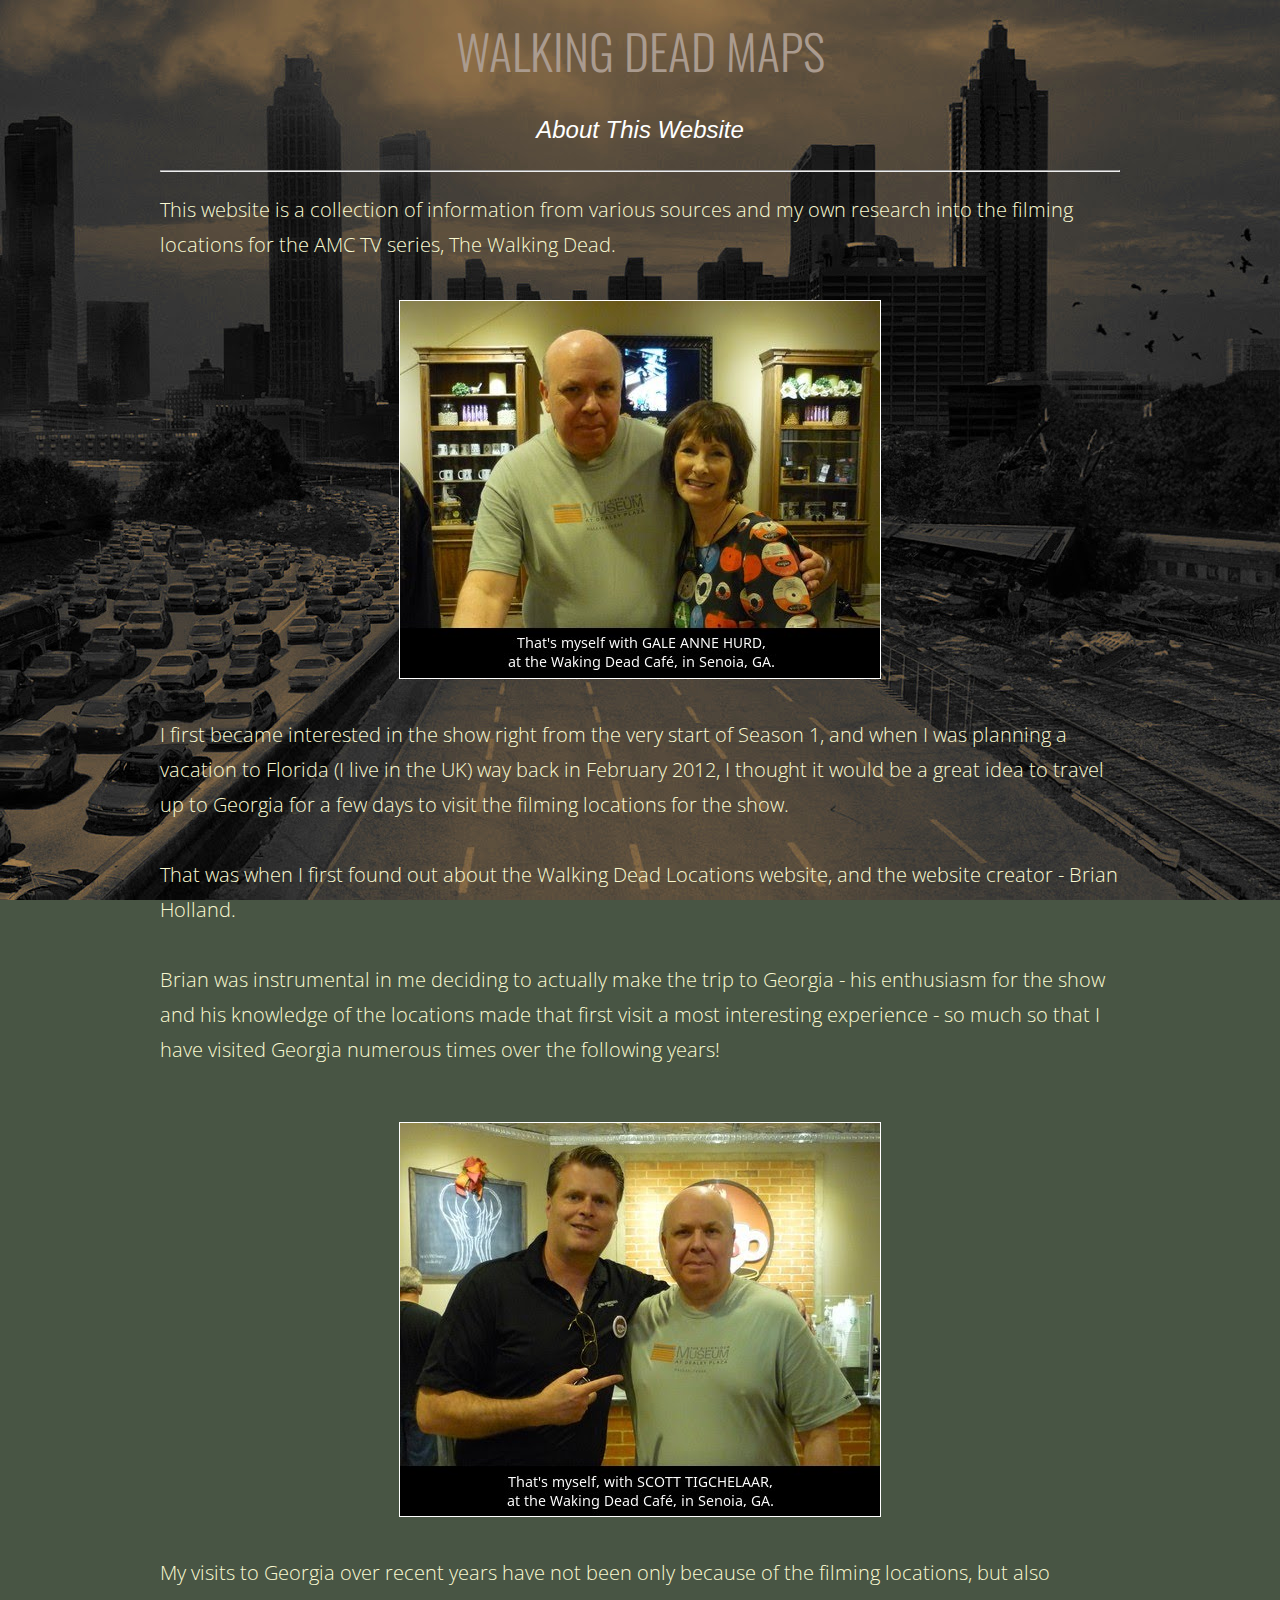
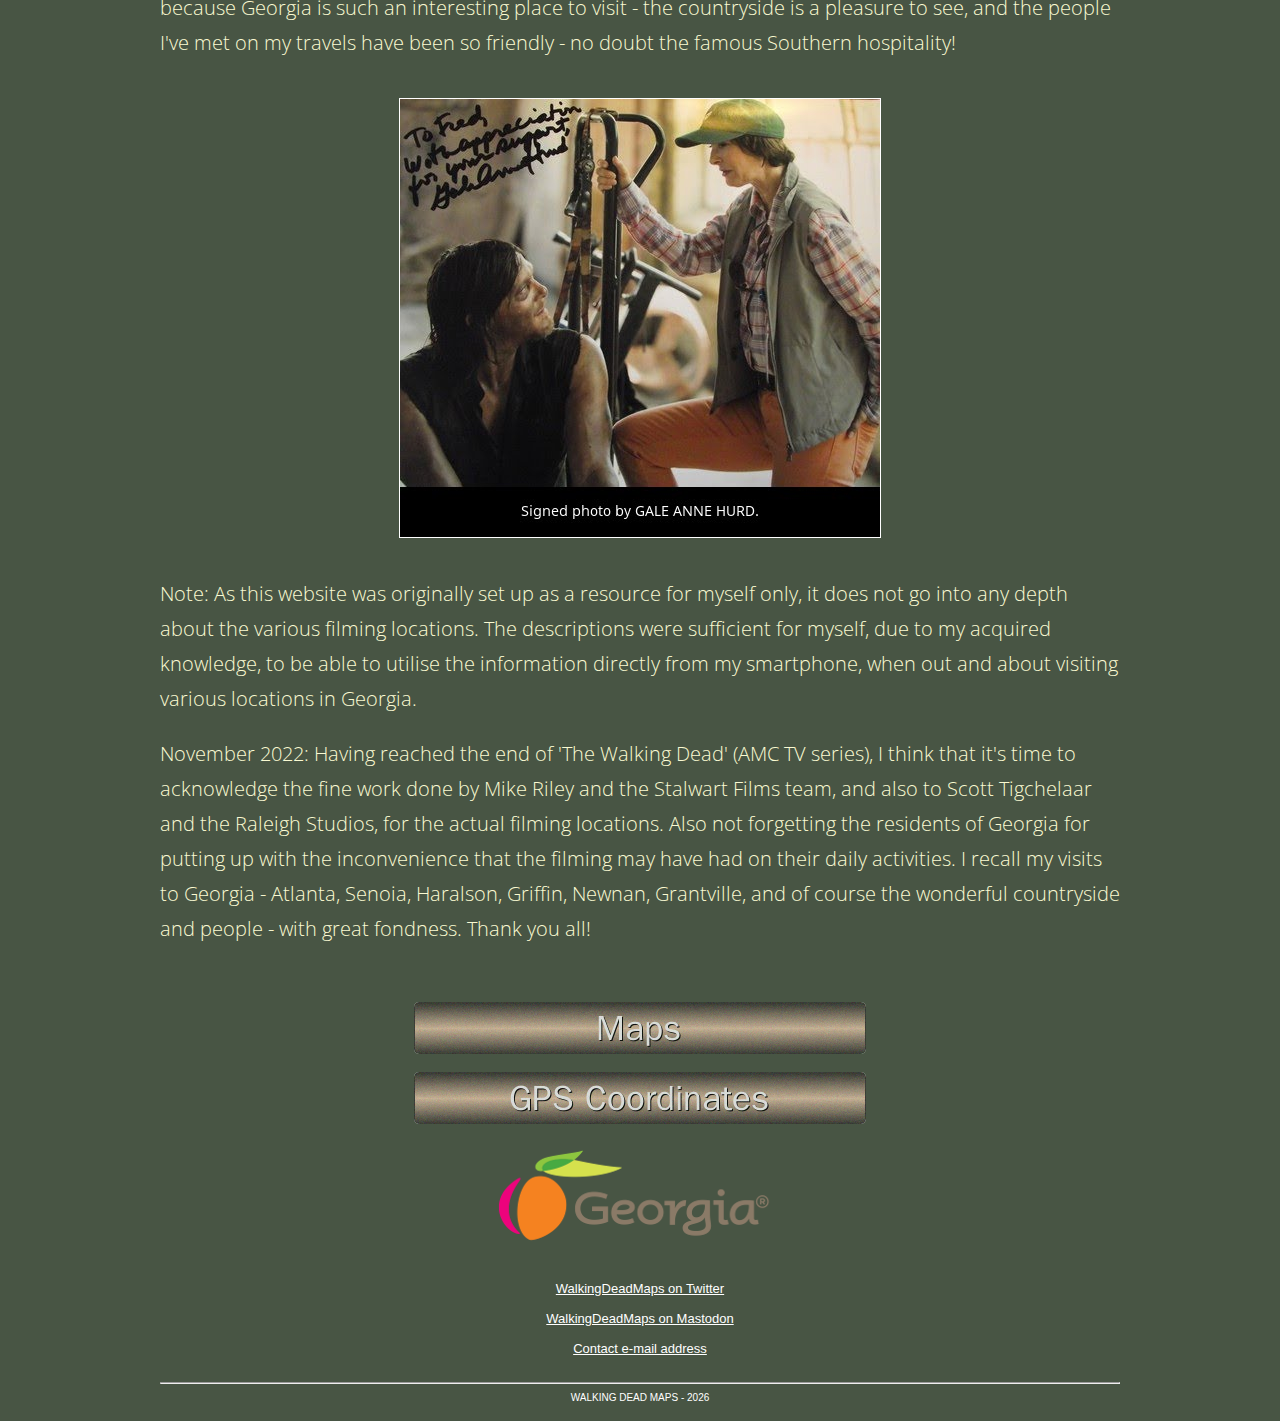
==== index.html @ 7888c1a5 "Add files via upload" ====
<html>
<head>
<link rel="preconnect" href="https://fonts.googleapis.com">
<link rel="preconnect" href="https://fonts.gstatic.com" crossorigin>
<link href="https://fonts.googleapis.com/css2?family=Open+Sans&family=Oswald&display=swap" rel="stylesheet">
<meta http-equiv="Content-Type" content="text/html; charset=iso-8859-1">
<title>Walking Dead Maps - About This Website</title>
<meta name="TITLE" content="Walking Dead Maps - About This Website">
<meta name="DESCRIPTION" content="This website is a collection of information from various sources and my own research into the filming locations for the AMC TV series, The Walking Dead.">
<meta name="KEYWORDS" content="WALKING, DEAD, LOCATIONS, PHOTOS, MAPS, ALEXANDRIA, HILLTOP, KINGDOM, OCEANSIDE, PRISON, GEORGIA, SENOIA, ATLANTA, HARALSON, NEWNAN, GRIFFIN, HAMPTON, WOODBURY">
<meta name="viewport" content="width=device-width, initial-scale=1">
<meta name="OWNER" content="WalkingDeadMaps">
<link rel="stylesheet" type="text/css" media="screen" href="walkingdeadmaps.css" />
<link rel="shortcut icon" href="favicon.ico">
<link href="https://mastodon.social/@fredonline" rel="me">
</head>
<CENTER>
<BR><BR>
<table cellpadding="0" cellspacing="0" width="75%" border="0">
<tr>
<td>
	  <div align="center"><H2>WALKING DEAD MAPS</H2>
	  <font color="#FFFFFF"><I><font size="+2">About This Website</I></font></div>
	 <BR><HR>
	 <H3>This website is a collection of information from various sources and my own research into the filming locations for the AMC TV series, The Walking Dead.</H3>
	 <BR>
	  <div align="center"><img src="gailnme2.jpg" border="1" color="#C0C0C0" title="That's myself with GALE ANNE HURD, at the Waking Dead Caf�, in Senoia, GA."></div>
	  <BR>
	  <H3>I first became interested in the show right from the very start of Season 1, and 
	  when I was planning a vacation to Florida (I live in the UK) way back in 
	  February 2012, I thought it would be a great idea to travel up to Georgia for a 
	  few days to visit the filming locations for the show.<BR><BR>
That was when I first found out about the Walking Dead Locations website, and the website creator - Brian Holland.<BR><BR>
Brian was instrumental in me deciding to actually make the trip to Georgia - his 
enthusiasm for the show and his knowledge of the locations made that first 
visit a most interesting experience - so much so that I have visited Georgia numerous times over the following years!<BR><BR></H3>
<div align="center"><img src="scottnme2.jpg" border="1" color="#C0C0C0" title="That's myself with SCOTT TIGCHELAAR, at the Waking Dead Caf�, in Senoia, GA."></div>
	  <BR>
	  <H3>My visits to Georgia over recent years have not been only because of the 
	  filming locations, but also because Georgia is such an interesting place to visit - 
	  the countryside is a pleasure to see, and the people I've met on my travels have been so friendly - no doubt the famous Southern hospitality!</H3>
	  <BR>
	  <div align="center"><img src="signedgail2.jpg" border="1" color="#C0C0C0" title="Signed photo by GALE ANNE HURD."></div>
	  <BR>
	  <H3>Note: As this website was originally set up as a resource for myself only, it does 
	  not go into any depth about the various filming locations. The descriptions 
	  were sufficient for myself, due to my acquired knowledge, to be able to utilise 
	  the information directly from my smartphone, when out and about visiting 
	  various locations in Georgia.</H3>
	  <H3>November 2022: Having reached the end of 'The Walking Dead' (AMC TV series), I think that it's time to acknowledge the fine work done by Mike Riley and the Stalwart Films team, and also to Scott Tigchelaar and the Raleigh Studios, for the actual filming locations. Also not forgetting the residents of Georgia for putting up with the inconvenience that the filming may have had on their daily activities. I recall my visits to Georgia - Atlanta, Senoia, Haralson, Griffin, Newnan, Grantville, and of course the wonderful countryside and people - with great fondness. Thank you all!</H3><BR><BR>
	  <div align="center"><a href="maps.html"><img src="maps80.png" title="Maps" /></a>
	  <BR><BR>
	  <a href="gps.html"><img src="gps80.png" title="GPS Coordinates"></a>
<BR><BR>
	  <a href="http://www.exploregeorgia.org/"><img src="georgiaonmymind.png" title="Official Georgia Tourism & Travel Site"></a>	  
	  <BR></div>
	  </TD>
</TR>
</TABLE>
<!-- tables are friendlier! end -->
<table cellpadding="0" cellspacing="0" width="75%" border="0">
<tr>
<td>
<BR>
<font color="#828282" face="verdana,arial" size="2">
<div align="center"><a href="https://twitter.com/WalkingDeadMaps/" target="_blank">WalkingDeadMaps on Twitter</a></div>
<BR>
<div align="center"><a rel="me" href="https://mastodon.social/@walkingdeadmaps/" target="_blank">WalkingDeadMaps on Mastodon</a></div>
<BR>
<div align="center"><a href="&#109;&#97;&#105;&#108;&#116;&#111;&#58;&#98;&#105;&#54;&#54;&#98;&#122;&#108;&#97;&#112;&#64;&#109;&#111;&#122;&#109;&#97;&#105;&#108;&#46;&#99;&#111;&#109;">&#67;&#111;&#110;&#116;&#97;&#99;&#116;&#32;&#101;&#45;&#109;&#97;&#105;&#108;&#32;&#97;&#100;&#100;&#114;&#101;&#115;&#115;</a></div>
</font>
<BR><HR>
<center><font color="#FFFFFF" face="verdana,arial" size=
"1">
WALKING DEAD MAPS - 

            <script language="JavaScript" type="text/javascript">

<!--

var today = new Date();

function takeYear(theDate)

{

x = theDate.getYear();

var y = x % 100;

y += (y < 38) ? 2000 : 1900;

return y;

}

document.write('' + takeYear(today) + '');

// -->

            </script>
			</font></center>
<BR>
</td>
</tr>
</table>
</DIV>
 </TD>
</TR>
</TABLE></CENTER>
</body>
</html>
---- walkingdeadmaps.css ----
@charset "iso-8859-1";
/* 
walkingdeadmaps Style Sheet 
*/

body			
			{
			background-color: #485544;
			background-image: url("wdmbg.jpg");
			background-size: cover;
			background-repeat: no-repeat;
    		background-position: right top;
   		background-attachment: fixed;
			margin: 0px;
			padding: 0px; 
			font-family: Verdana, Arial, sans-serif;
			font-size: 10px;
			text-align: center;
			}
img
			{
    			max-width: 100%;
			}

#a1		
			{
			background-color: #000000;
			border-width: 0px 0px;
			border-style: solid;
			border-color: #000; 
			margin: 0px auto; padding: 4px;
			width: 560px;
			text-align: justify;
			}

#b2	
			{
			background-color: #FFFFEF;
			border-width: 1px 1px;
			border-style: solid;
			border-color: #C0C0C0; 
			margin: 0px auto; padding: 4px;
			width: 560px;
			text-align: justify;
			}


#c3		
			{
			background-color: #F7F3F7;
			border-width: 1px 1px;
			border-style: solid;
			border-color: #C0C0C0; 
			margin: 0px auto; padding: 4px;
			width: 560px;
			text-align: justify;
			}

/* Headings definition */

h1			
			{
  font-family: 'Oswald', sans-serif;
  font-size:250%;
  font-style: normal;
  font-weight: 300;
  color: #AA9B8F;
  margin-bottom: 0.75em;
  line-height: 120%;
  text-shadow: 2px 2px 2px #c0c0c0;
			}
h2			
			{
  font-family: 'Oswald', sans-serif;
  font-size:300%;
  font-style: normal;
  font-weight: 300;
  color: #AA9B8F;
  margin-bottom: 0.75em;
  line-height: 120%;
			}
h3			
			{
  font-family: 'Open Sans', sans-serif;
  font-size:125%;
  font-style: normal;
  font-weight: 300;
  line-height: 1.75em;
  color: #FAFAD2;
			}



/* Paragraph definition */

p, li		
			{
  font-family: 'Open Sans', sans-serif;
  font-style: normal;
  font-weight: 300;
  line-height: 1.50em;
  color: #FAFAD2;
			}
p			{
			padding-left: 10px;
			padding-right: 10px;
			text-align: justify;
			}
			
/* Link definition */

a:link		
			{
			color: #FFFFFF; font-weight: none;
			text-decoration: underline;
			}

a:visited	
			{
			color: #FFFFFF; font-weight: none;
			text-decoration: underline;
			}

a:active	
			{
			color: #0000FF; font-weight: none;
			}

a:hover		
			{
			color: #FFFFFF; font-weight: none;
			}
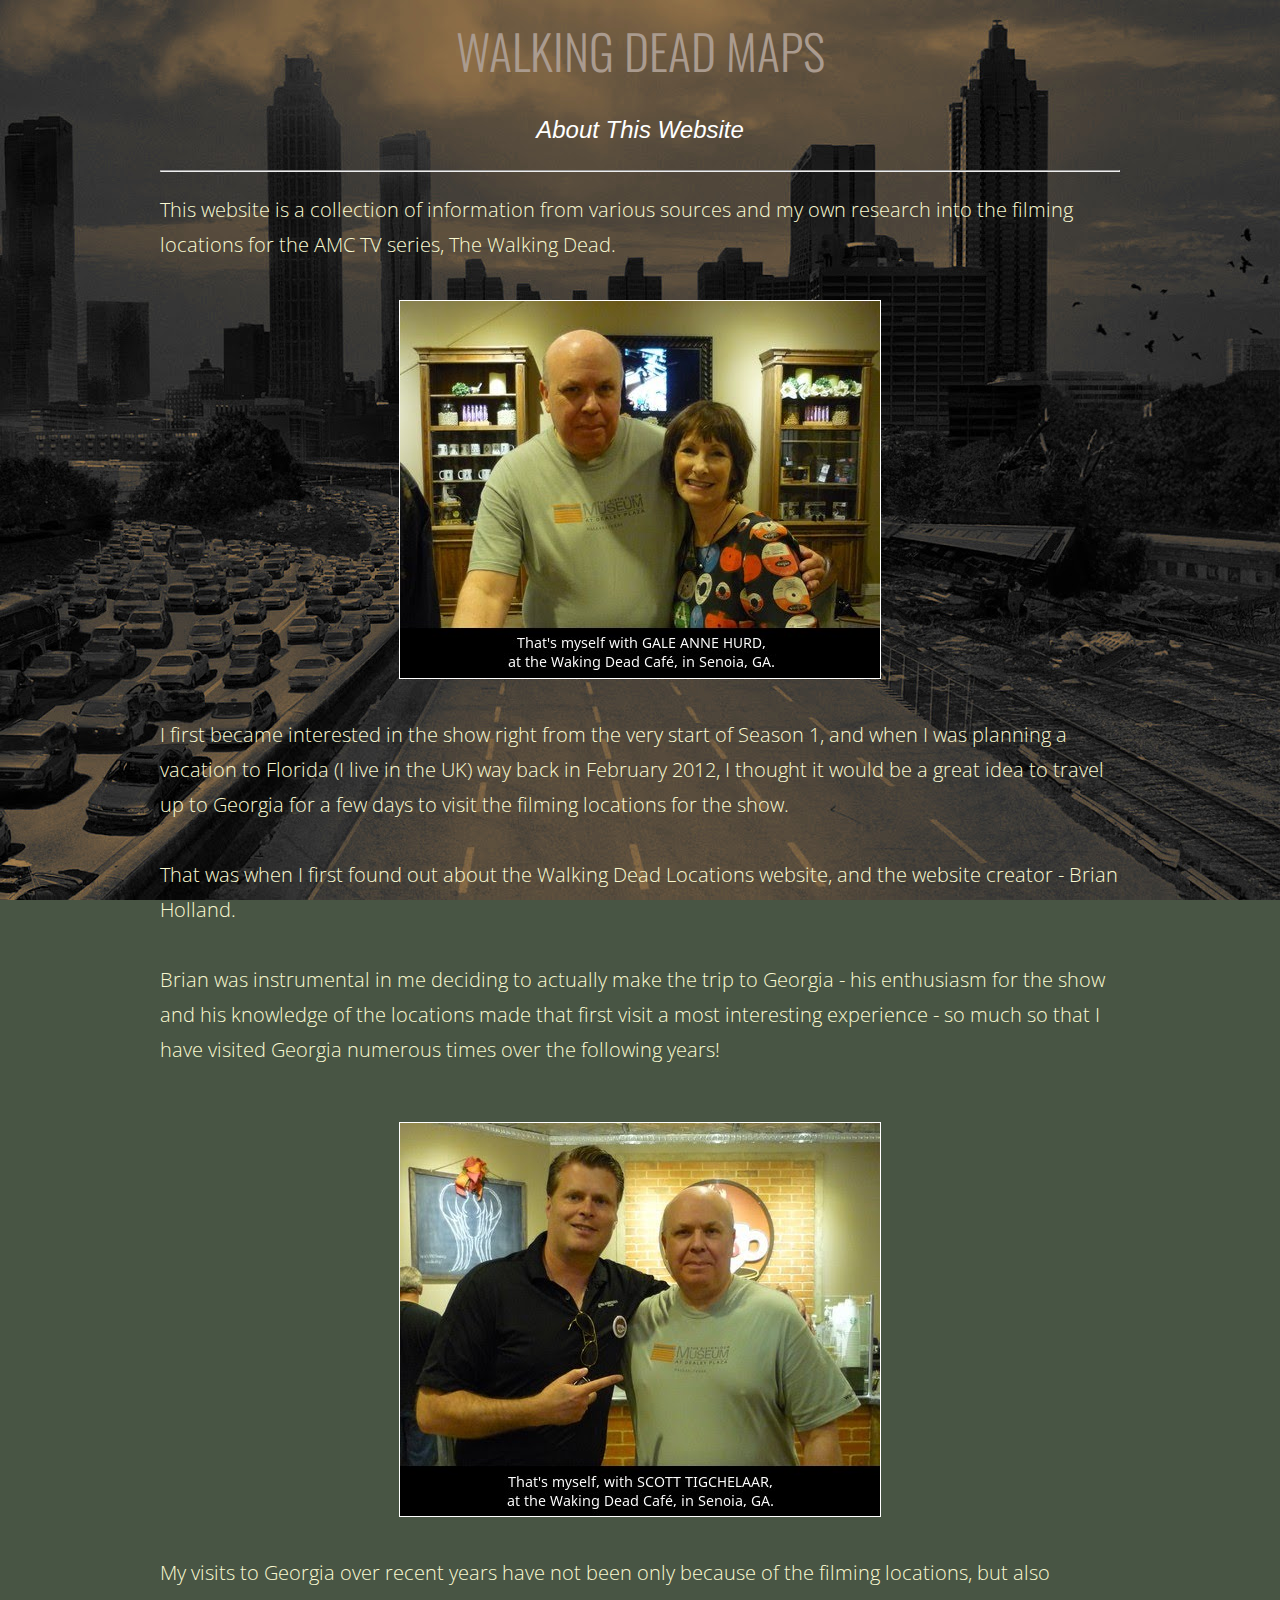
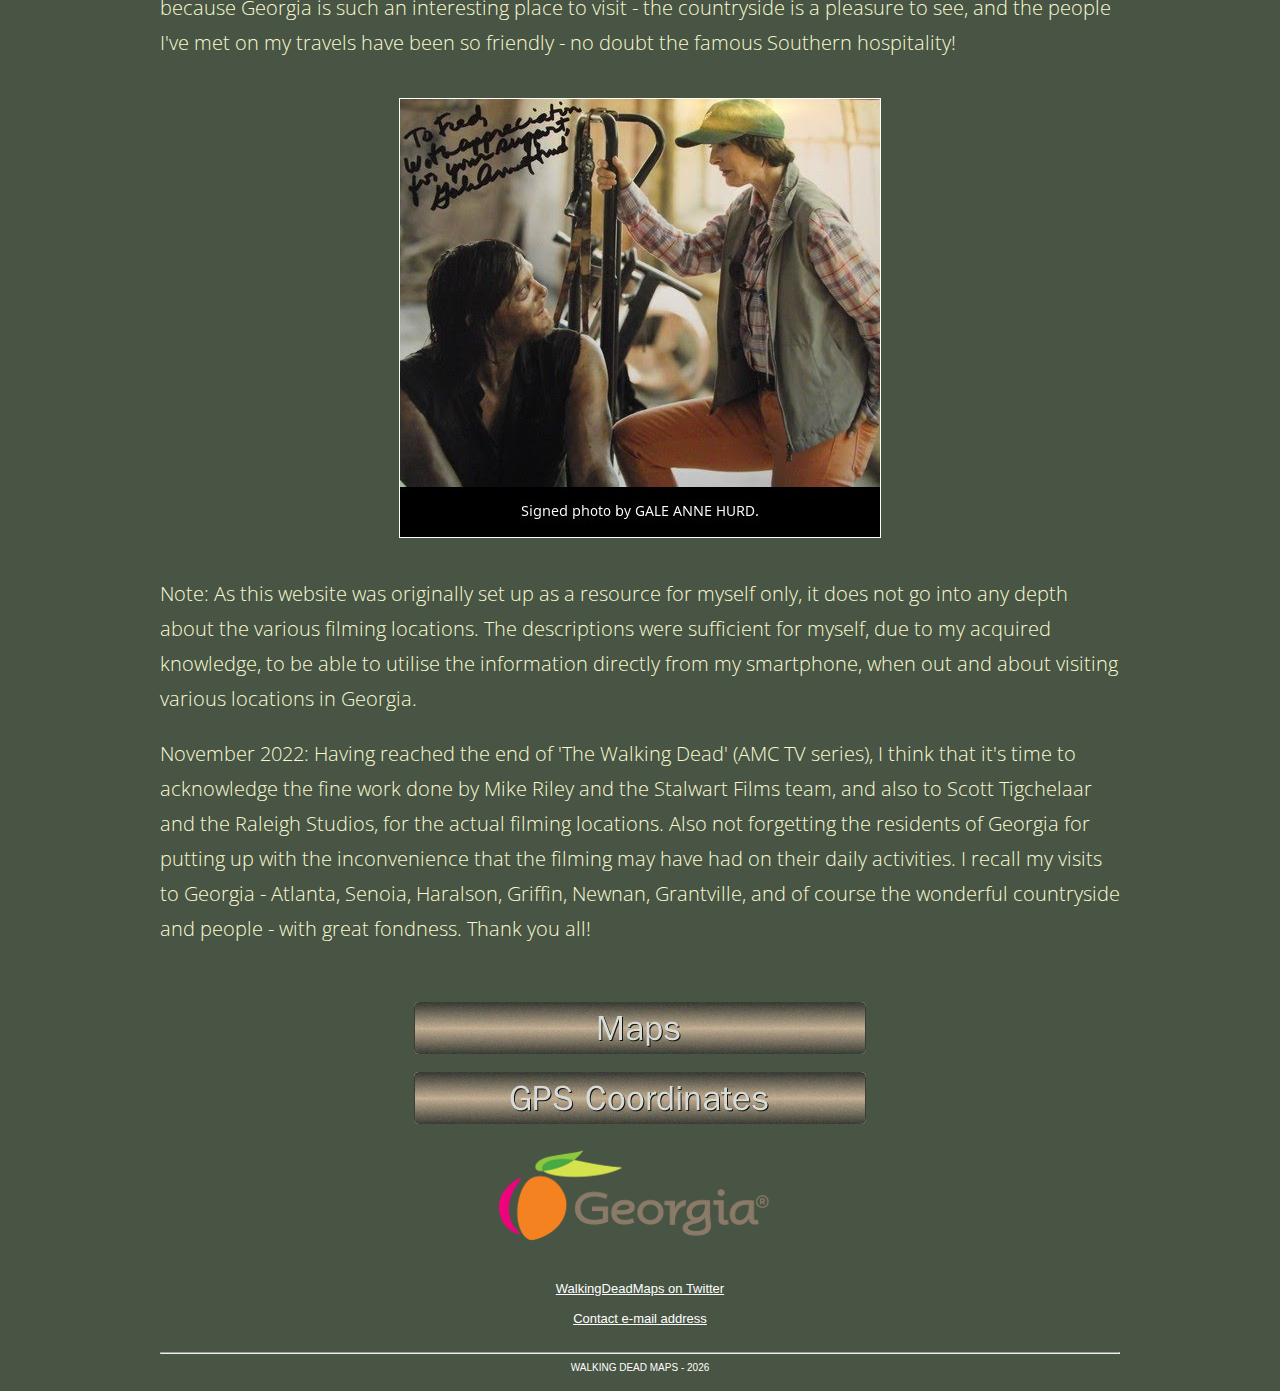
==== commit a291dfce: "Add files via upload" ====
--- a/index.html
+++ b/index.html
@@ -65,8 +65,6 @@
 <font color="#828282" face="verdana,arial" size="2">
 <div align="center"><a href="https://twitter.com/WalkingDeadMaps/" target="_blank">WalkingDeadMaps on Twitter</a></div>
 <BR>
-<div align="center"><a rel="me" href="https://mastodon.social/@walkingdeadmaps/" target="_blank">WalkingDeadMaps on Mastodon</a></div>
-<BR>
 <div align="center"><a href="&#109;&#97;&#105;&#108;&#116;&#111;&#58;&#98;&#105;&#54;&#54;&#98;&#122;&#108;&#97;&#112;&#64;&#109;&#111;&#122;&#109;&#97;&#105;&#108;&#46;&#99;&#111;&#109;">&#67;&#111;&#110;&#116;&#97;&#99;&#116;&#32;&#101;&#45;&#109;&#97;&#105;&#108;&#32;&#97;&#100;&#100;&#114;&#101;&#115;&#115;</a></div>
 </font>
 <BR><HR>
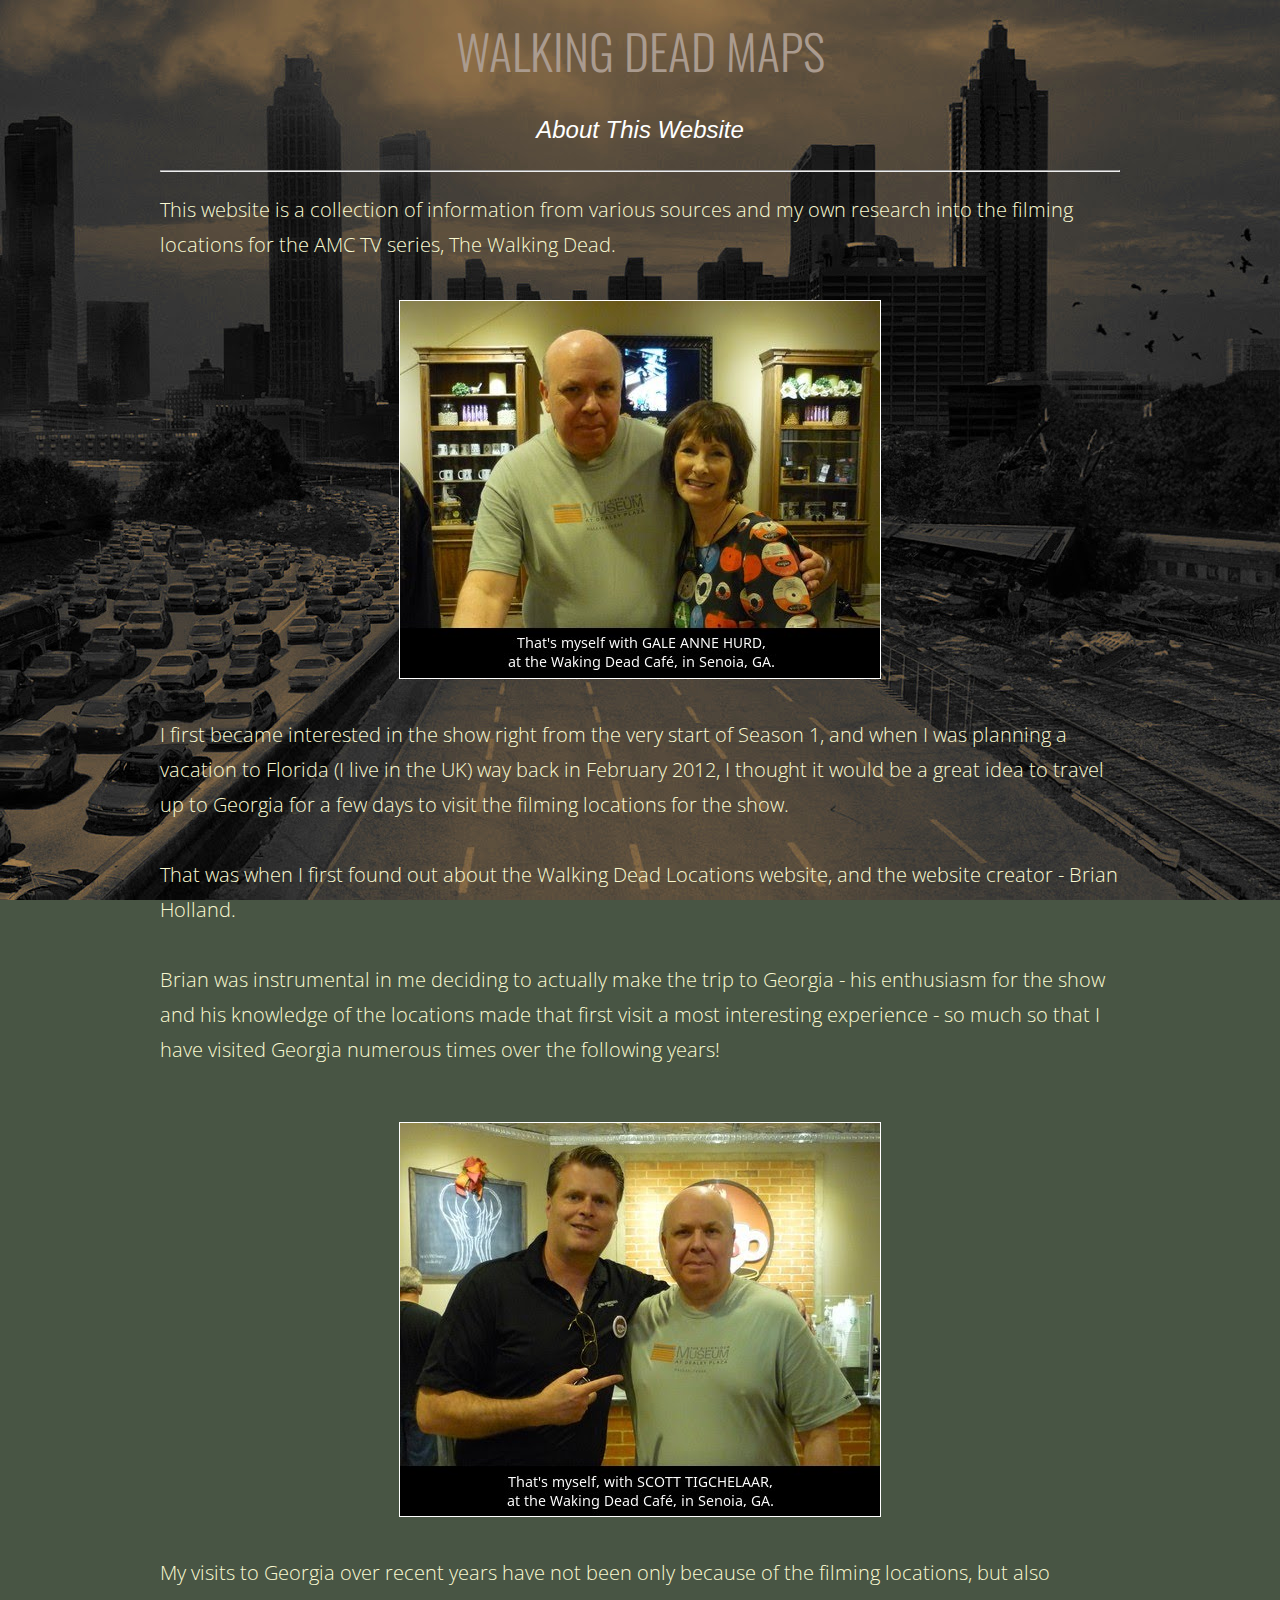
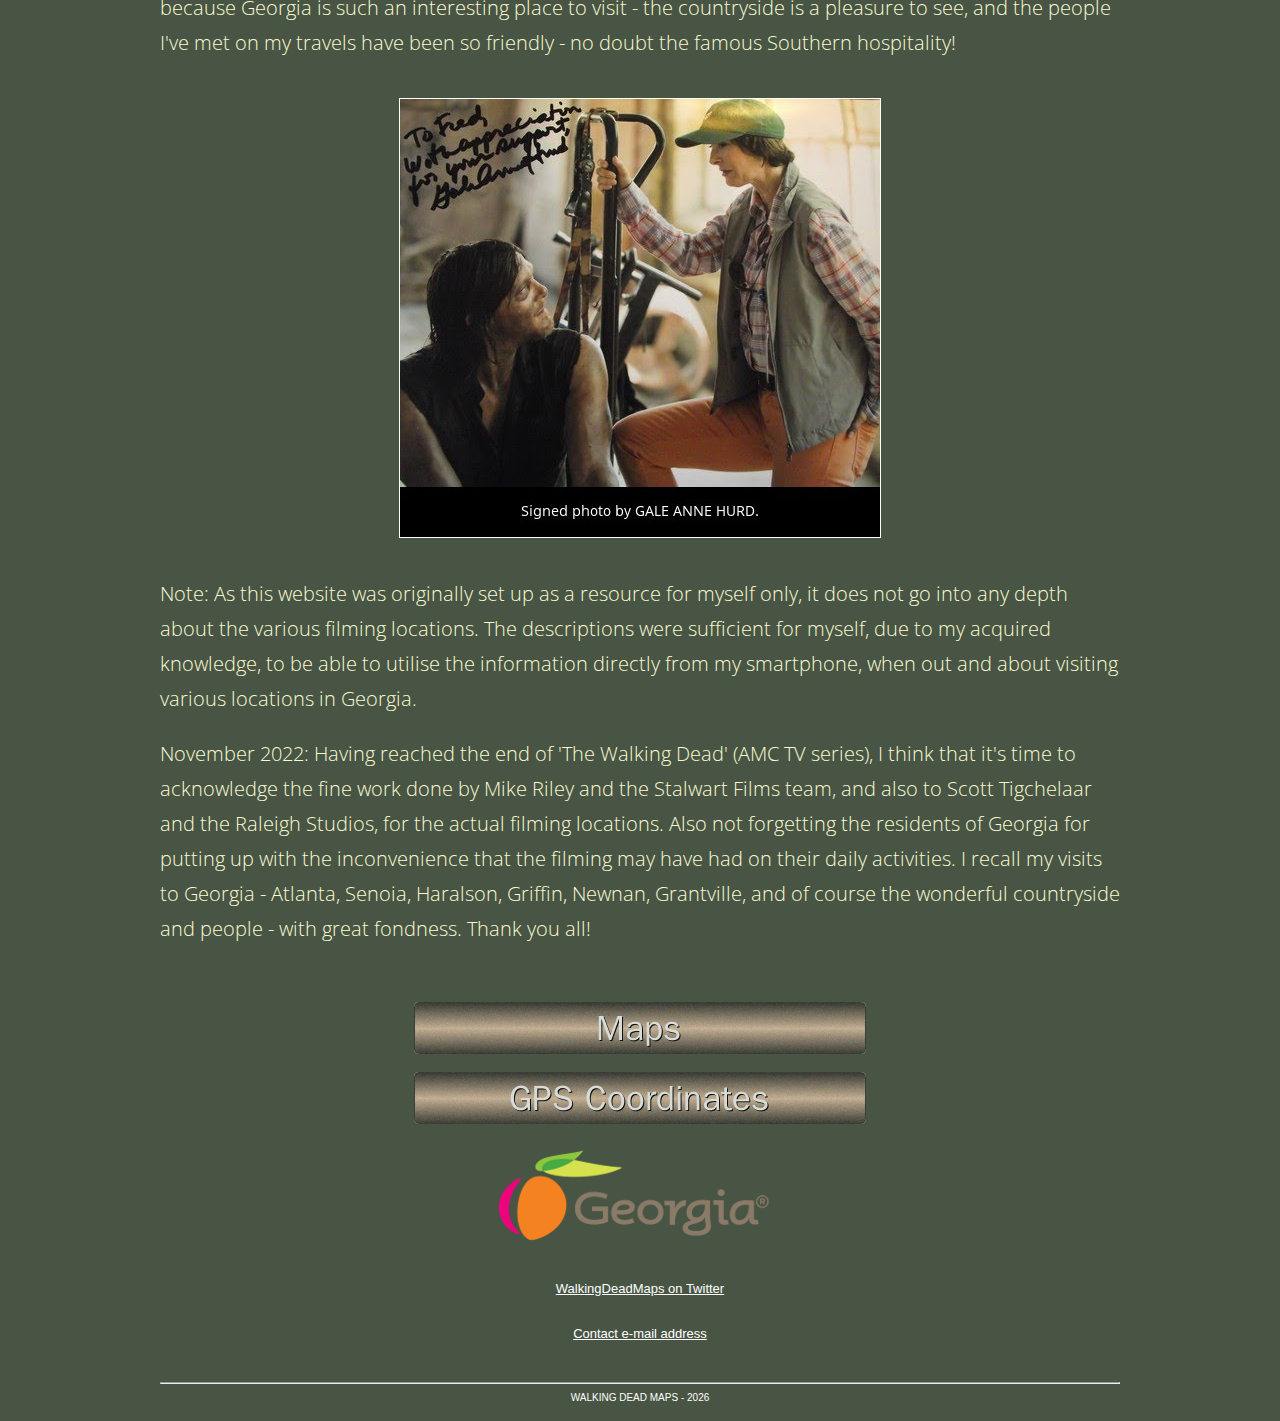
==== commit 201e98ba: "Add files via upload" ====
--- a/index.html
+++ b/index.html
@@ -1,111 +1,111 @@
-<html>
-<head>
-<link rel="preconnect" href="https://fonts.googleapis.com">
-<link rel="preconnect" href="https://fonts.gstatic.com" crossorigin>
-<link href="https://fonts.googleapis.com/css2?family=Open+Sans&family=Oswald&display=swap" rel="stylesheet">
-<meta http-equiv="Content-Type" content="text/html; charset=iso-8859-1">
-<title>Walking Dead Maps - About This Website</title>
-<meta name="TITLE" content="Walking Dead Maps - About This Website">
-<meta name="DESCRIPTION" content="This website is a collection of information from various sources and my own research into the filming locations for the AMC TV series, The Walking Dead.">
-<meta name="KEYWORDS" content="WALKING, DEAD, LOCATIONS, PHOTOS, MAPS, ALEXANDRIA, HILLTOP, KINGDOM, OCEANSIDE, PRISON, GEORGIA, SENOIA, ATLANTA, HARALSON, NEWNAN, GRIFFIN, HAMPTON, WOODBURY">
-<meta name="viewport" content="width=device-width, initial-scale=1">
-<meta name="OWNER" content="WalkingDeadMaps">
-<link rel="stylesheet" type="text/css" media="screen" href="walkingdeadmaps.css" />
-<link rel="shortcut icon" href="favicon.ico">
-<link href="https://mastodon.social/@fredonline" rel="me">
-</head>
-<CENTER>
-<BR><BR>
-<table cellpadding="0" cellspacing="0" width="75%" border="0">
-<tr>
-<td>
-	  <div align="center"><H2>WALKING DEAD MAPS</H2>
-	  <font color="#FFFFFF"><I><font size="+2">About This Website</I></font></div>
-	 <BR><HR>
-	 <H3>This website is a collection of information from various sources and my own research into the filming locations for the AMC TV series, The Walking Dead.</H3>
-	 <BR>
-	  <div align="center"><img src="gailnme2.jpg" border="1" color="#C0C0C0" title="That's myself with GALE ANNE HURD, at the Waking Dead Caf�, in Senoia, GA."></div>
-	  <BR>
-	  <H3>I first became interested in the show right from the very start of Season 1, and 
-	  when I was planning a vacation to Florida (I live in the UK) way back in 
-	  February 2012, I thought it would be a great idea to travel up to Georgia for a 
-	  few days to visit the filming locations for the show.<BR><BR>
-That was when I first found out about the Walking Dead Locations website, and the website creator - Brian Holland.<BR><BR>
-Brian was instrumental in me deciding to actually make the trip to Georgia - his 
-enthusiasm for the show and his knowledge of the locations made that first 
-visit a most interesting experience - so much so that I have visited Georgia numerous times over the following years!<BR><BR></H3>
-<div align="center"><img src="scottnme2.jpg" border="1" color="#C0C0C0" title="That's myself with SCOTT TIGCHELAAR, at the Waking Dead Caf�, in Senoia, GA."></div>
-	  <BR>
-	  <H3>My visits to Georgia over recent years have not been only because of the 
-	  filming locations, but also because Georgia is such an interesting place to visit - 
-	  the countryside is a pleasure to see, and the people I've met on my travels have been so friendly - no doubt the famous Southern hospitality!</H3>
-	  <BR>
-	  <div align="center"><img src="signedgail2.jpg" border="1" color="#C0C0C0" title="Signed photo by GALE ANNE HURD."></div>
-	  <BR>
-	  <H3>Note: As this website was originally set up as a resource for myself only, it does 
-	  not go into any depth about the various filming locations. The descriptions 
-	  were sufficient for myself, due to my acquired knowledge, to be able to utilise 
-	  the information directly from my smartphone, when out and about visiting 
-	  various locations in Georgia.</H3>
-	  <H3>November 2022: Having reached the end of 'The Walking Dead' (AMC TV series), I think that it's time to acknowledge the fine work done by Mike Riley and the Stalwart Films team, and also to Scott Tigchelaar and the Raleigh Studios, for the actual filming locations. Also not forgetting the residents of Georgia for putting up with the inconvenience that the filming may have had on their daily activities. I recall my visits to Georgia - Atlanta, Senoia, Haralson, Griffin, Newnan, Grantville, and of course the wonderful countryside and people - with great fondness. Thank you all!</H3><BR><BR>
-	  <div align="center"><a href="maps.html"><img src="maps80.png" title="Maps" /></a>
-	  <BR><BR>
-	  <a href="gps.html"><img src="gps80.png" title="GPS Coordinates"></a>
-<BR><BR>
-	  <a href="http://www.exploregeorgia.org/"><img src="georgiaonmymind.png" title="Official Georgia Tourism & Travel Site"></a>	  
-	  <BR></div>
-	  </TD>
-</TR>
-</TABLE>
-<!-- tables are friendlier! end -->
-<table cellpadding="0" cellspacing="0" width="75%" border="0">
-<tr>
-<td>
-<BR>
-<font color="#828282" face="verdana,arial" size="2">
-<div align="center"><a href="https://twitter.com/WalkingDeadMaps/" target="_blank">WalkingDeadMaps on Twitter</a></div>
-<BR>
-<div align="center"><a href="&#109;&#97;&#105;&#108;&#116;&#111;&#58;&#98;&#105;&#54;&#54;&#98;&#122;&#108;&#97;&#112;&#64;&#109;&#111;&#122;&#109;&#97;&#105;&#108;&#46;&#99;&#111;&#109;">&#67;&#111;&#110;&#116;&#97;&#99;&#116;&#32;&#101;&#45;&#109;&#97;&#105;&#108;&#32;&#97;&#100;&#100;&#114;&#101;&#115;&#115;</a></div>
-</font>
-<BR><HR>
-<center><font color="#FFFFFF" face="verdana,arial" size=
-"1">
-WALKING DEAD MAPS - 
-
-            <script language="JavaScript" type="text/javascript">
-
-<!--
-
-var today = new Date();
-
-function takeYear(theDate)
-
-{
-
-x = theDate.getYear();
-
-var y = x % 100;
-
-y += (y < 38) ? 2000 : 1900;
-
-return y;
-
-}
-
-document.write('' + takeYear(today) + '');
-
-// -->
-
-            </script>
-			</font></center>
-<BR>
-</td>
-</tr>
-</table>
-</DIV>
- </TD>
-</TR>
-</TABLE></CENTER>
-</body>
-</html>
-
+<html>
+<head>
+<link rel="preconnect" href="https://fonts.googleapis.com">
+<link rel="preconnect" href="https://fonts.gstatic.com" crossorigin>
+<link href="https://fonts.googleapis.com/css2?family=Open+Sans&family=Oswald&display=swap" rel="stylesheet">
+<meta http-equiv="Content-Type" content="text/html; charset=iso-8859-1">
+<title>Walking Dead Maps - About This Website</title>
+<meta name="TITLE" content="Walking Dead Maps - About This Website">
+<meta name="DESCRIPTION" content="This website is a collection of information from various sources and my own research into the filming locations for the AMC TV series, The Walking Dead.">
+<meta name="KEYWORDS" content="WALKING, DEAD, LOCATIONS, PHOTOS, MAPS, ALEXANDRIA, HILLTOP, KINGDOM, OCEANSIDE, PRISON, GEORGIA, SENOIA, ATLANTA, HARALSON, NEWNAN, GRIFFIN, HAMPTON, WOODBURY">
+<meta name="viewport" content="width=device-width, initial-scale=1">
+<meta name="OWNER" content="WalkingDeadMaps">
+<link rel="stylesheet" type="text/css" media="screen" href="walkingdeadmaps.css" />
+<link rel="shortcut icon" href="favicon.ico">
+<link href="https://fosstodon.org/@fredonline" rel="me">
+</head>
+<CENTER>
+<BR><BR>
+<table cellpadding="0" cellspacing="0" width="75%" border="0">
+<tr>
+<td>
+	  <div align="center"><H2>WALKING DEAD MAPS</H2>
+	  <font color="#FFFFFF"><I><font size="+2">About This Website</I></font></div>
+	 <BR><HR>
+	 <H3>This website is a collection of information from various sources and my own research into the filming locations for the AMC TV series, The Walking Dead.</H3>
+	 <BR>
+	  <div align="center"><img src="gailnme2.jpg" border="1" color="#C0C0C0" title="That's myself with GALE ANNE HURD, at the Waking Dead Caf�, in Senoia, GA."></div>
+	  <BR>
+	  <H3>I first became interested in the show right from the very start of Season 1, and 
+	  when I was planning a vacation to Florida (I live in the UK) way back in 
+	  February 2012, I thought it would be a great idea to travel up to Georgia for a 
+	  few days to visit the filming locations for the show.<BR><BR>
+That was when I first found out about the Walking Dead Locations website, and the website creator - Brian Holland.<BR><BR>
+Brian was instrumental in me deciding to actually make the trip to Georgia - his 
+enthusiasm for the show and his knowledge of the locations made that first 
+visit a most interesting experience - so much so that I have visited Georgia numerous times over the following years!<BR><BR></H3>
+<div align="center"><img src="scottnme2.jpg" border="1" color="#C0C0C0" title="That's myself with SCOTT TIGCHELAAR, at the Waking Dead Caf�, in Senoia, GA."></div>
+	  <BR>
+	  <H3>My visits to Georgia over recent years have not been only because of the 
+	  filming locations, but also because Georgia is such an interesting place to visit - 
+	  the countryside is a pleasure to see, and the people I've met on my travels have been so friendly - no doubt the famous Southern hospitality!</H3>
+	  <BR>
+	  <div align="center"><img src="signedgail2.jpg" border="1" color="#C0C0C0" title="Signed photo by GALE ANNE HURD."></div>
+	  <BR>
+	  <H3>Note: As this website was originally set up as a resource for myself only, it does 
+	  not go into any depth about the various filming locations. The descriptions 
+	  were sufficient for myself, due to my acquired knowledge, to be able to utilise 
+	  the information directly from my smartphone, when out and about visiting 
+	  various locations in Georgia.</H3>
+	  <H3>November 2022: Having reached the end of 'The Walking Dead' (AMC TV series), I think that it's time to acknowledge the fine work done by Mike Riley and the Stalwart Films team, and also to Scott Tigchelaar and the Raleigh Studios, for the actual filming locations. Also not forgetting the residents of Georgia for putting up with the inconvenience that the filming may have had on their daily activities. I recall my visits to Georgia - Atlanta, Senoia, Haralson, Griffin, Newnan, Grantville, and of course the wonderful countryside and people - with great fondness. Thank you all!</H3><BR><BR>
+	  <div align="center"><a href="maps.html"><img src="maps80.png" title="Maps" /></a>
+	  <BR><BR>
+	  <a href="gps.html"><img src="gps80.png" title="GPS Coordinates"></a>
+<BR><BR>
+	  <a href="http://www.exploregeorgia.org/"><img src="georgiaonmymind.png" title="Official Georgia Tourism & Travel Site"></a>	  
+	  <BR></div>
+	  </TD>
+</TR>
+</TABLE>
+<!-- tables are friendlier! end -->
+<table cellpadding="0" cellspacing="0" width="75%" border="0">
+<tr>
+<td><BR>
+<font color="#828282" face="verdana,arial" size="2">
+<div align="center"><a href="https://twitter.com/WalkingDeadMaps/" target="_blank">WalkingDeadMaps on Twitter</a></div>
+<BR><BR>
+<div align="center"><a href="&#109;&#97;&#105;&#108;&#116;&#111;&#58;&#115;&#119;&#105;&#102;&#116;&#46;&#115;&#111;&#99;&#107;&#55;&#55;&#55;&#54;&#64;&#52;&#102;&#106;&#115;&#46;&#99;&#111;&#109;">&#67;&#111;&#110;&#116;&#97;&#99;&#116;&#32;&#101;&#45;&#109;&#97;&#105;&#108;&#32;&#97;&#100;&#100;&#114;&#101;&#115;&#115;
+</a><BR><BR>
+</div>
+</font>
+<BR><HR>
+<center><font color="#FFFFFF" face="verdana,arial" size=
+"1">
+WALKING DEAD MAPS - 
+
+            <script language="JavaScript" type="text/javascript">
+
+<!--
+
+var today = new Date();
+
+function takeYear(theDate)
+
+{
+
+x = theDate.getYear();
+
+var y = x % 100;
+
+y += (y < 38) ? 2000 : 1900;
+
+return y;
+
+}
+
+document.write('' + takeYear(today) + '');
+
+// -->
+
+            </script>
+			</font></center>
+<BR>
+</td>
+</tr>
+</table>
+</DIV>
+ </TD>
+</TR>
+</TABLE></CENTER>
+</body>
+</html>
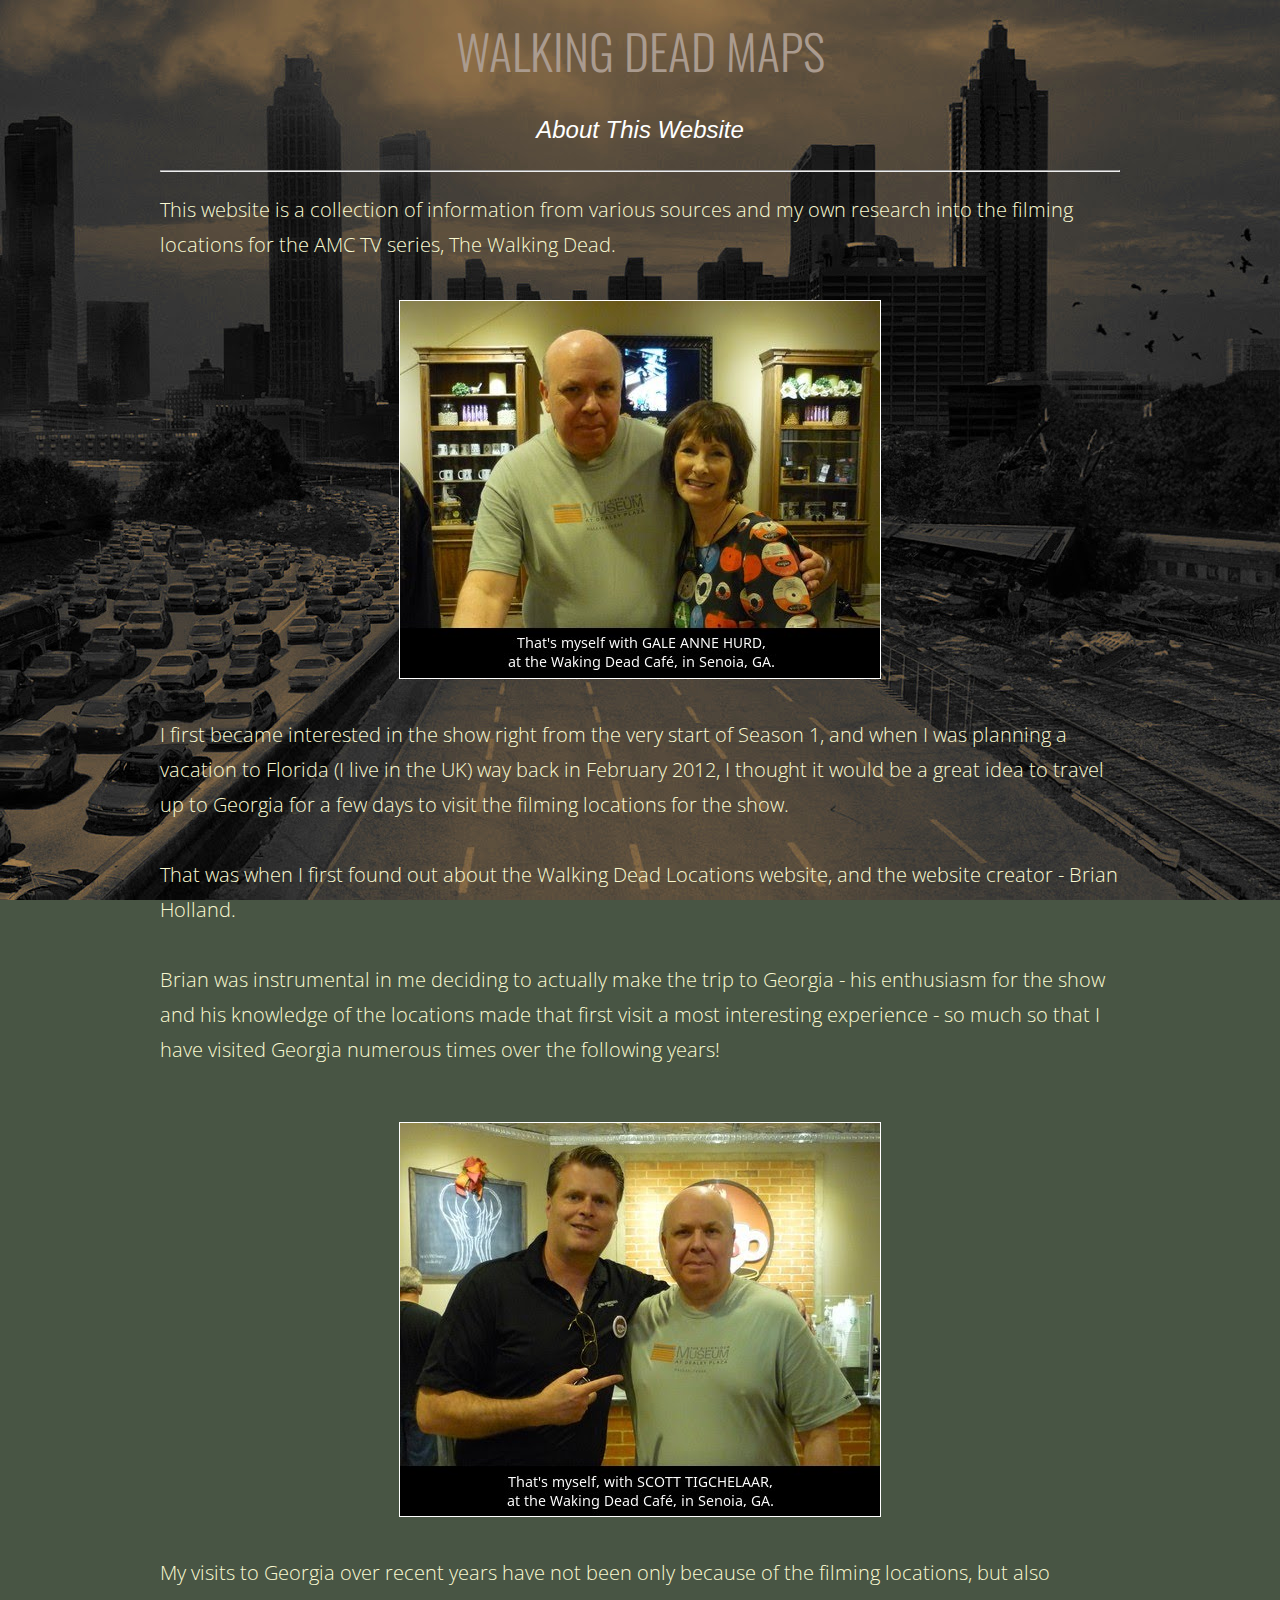
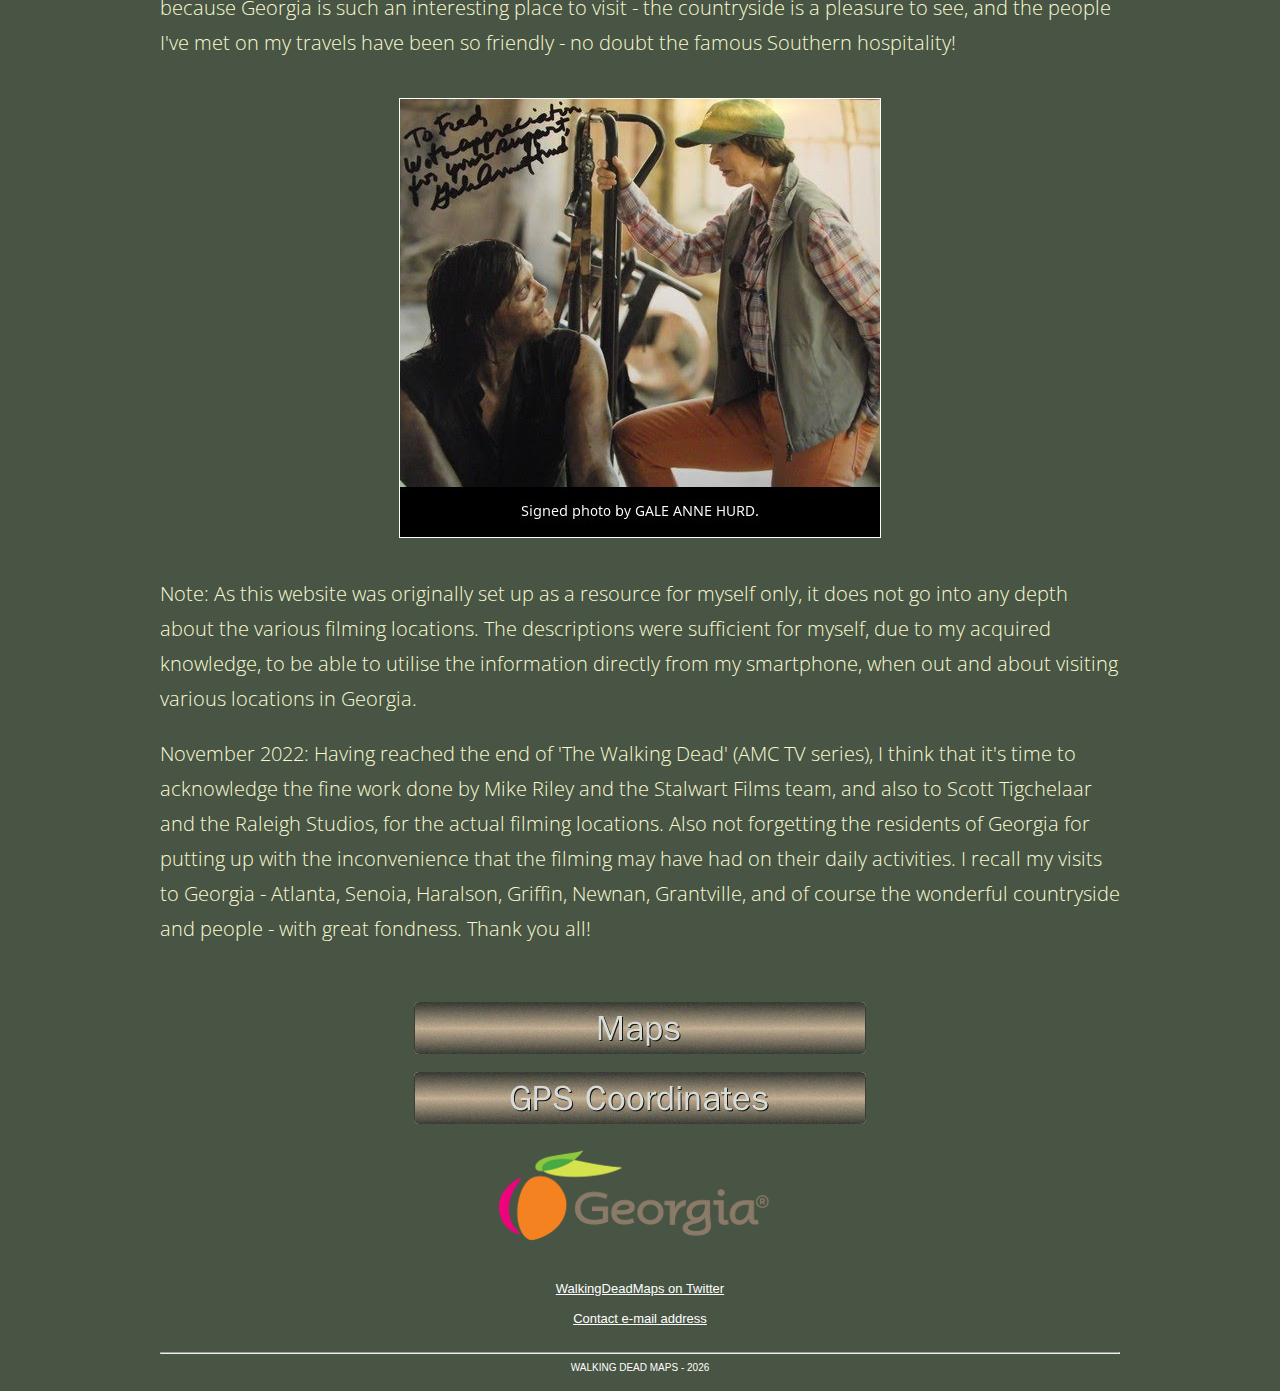
==== commit f279a501: "Add files via upload" ====
--- a/index.html
+++ b/index.html
@@ -1,111 +1,111 @@
-<html>
-<head>
-<link rel="preconnect" href="https://fonts.googleapis.com">
-<link rel="preconnect" href="https://fonts.gstatic.com" crossorigin>
-<link href="https://fonts.googleapis.com/css2?family=Open+Sans&family=Oswald&display=swap" rel="stylesheet">
-<meta http-equiv="Content-Type" content="text/html; charset=iso-8859-1">
-<title>Walking Dead Maps - About This Website</title>
-<meta name="TITLE" content="Walking Dead Maps - About This Website">
-<meta name="DESCRIPTION" content="This website is a collection of information from various sources and my own research into the filming locations for the AMC TV series, The Walking Dead.">
-<meta name="KEYWORDS" content="WALKING, DEAD, LOCATIONS, PHOTOS, MAPS, ALEXANDRIA, HILLTOP, KINGDOM, OCEANSIDE, PRISON, GEORGIA, SENOIA, ATLANTA, HARALSON, NEWNAN, GRIFFIN, HAMPTON, WOODBURY">
-<meta name="viewport" content="width=device-width, initial-scale=1">
-<meta name="OWNER" content="WalkingDeadMaps">
-<link rel="stylesheet" type="text/css" media="screen" href="walkingdeadmaps.css" />
-<link rel="shortcut icon" href="favicon.ico">
-<link href="https://fosstodon.org/@fredonline" rel="me">
-</head>
-<CENTER>
-<BR><BR>
-<table cellpadding="0" cellspacing="0" width="75%" border="0">
-<tr>
-<td>
-	  <div align="center"><H2>WALKING DEAD MAPS</H2>
-	  <font color="#FFFFFF"><I><font size="+2">About This Website</I></font></div>
-	 <BR><HR>
-	 <H3>This website is a collection of information from various sources and my own research into the filming locations for the AMC TV series, The Walking Dead.</H3>
-	 <BR>
-	  <div align="center"><img src="gailnme2.jpg" border="1" color="#C0C0C0" title="That's myself with GALE ANNE HURD, at the Waking Dead Caf�, in Senoia, GA."></div>
-	  <BR>
-	  <H3>I first became interested in the show right from the very start of Season 1, and 
-	  when I was planning a vacation to Florida (I live in the UK) way back in 
-	  February 2012, I thought it would be a great idea to travel up to Georgia for a 
-	  few days to visit the filming locations for the show.<BR><BR>
-That was when I first found out about the Walking Dead Locations website, and the website creator - Brian Holland.<BR><BR>
-Brian was instrumental in me deciding to actually make the trip to Georgia - his 
-enthusiasm for the show and his knowledge of the locations made that first 
-visit a most interesting experience - so much so that I have visited Georgia numerous times over the following years!<BR><BR></H3>
-<div align="center"><img src="scottnme2.jpg" border="1" color="#C0C0C0" title="That's myself with SCOTT TIGCHELAAR, at the Waking Dead Caf�, in Senoia, GA."></div>
-	  <BR>
-	  <H3>My visits to Georgia over recent years have not been only because of the 
-	  filming locations, but also because Georgia is such an interesting place to visit - 
-	  the countryside is a pleasure to see, and the people I've met on my travels have been so friendly - no doubt the famous Southern hospitality!</H3>
-	  <BR>
-	  <div align="center"><img src="signedgail2.jpg" border="1" color="#C0C0C0" title="Signed photo by GALE ANNE HURD."></div>
-	  <BR>
-	  <H3>Note: As this website was originally set up as a resource for myself only, it does 
-	  not go into any depth about the various filming locations. The descriptions 
-	  were sufficient for myself, due to my acquired knowledge, to be able to utilise 
-	  the information directly from my smartphone, when out and about visiting 
-	  various locations in Georgia.</H3>
-	  <H3>November 2022: Having reached the end of 'The Walking Dead' (AMC TV series), I think that it's time to acknowledge the fine work done by Mike Riley and the Stalwart Films team, and also to Scott Tigchelaar and the Raleigh Studios, for the actual filming locations. Also not forgetting the residents of Georgia for putting up with the inconvenience that the filming may have had on their daily activities. I recall my visits to Georgia - Atlanta, Senoia, Haralson, Griffin, Newnan, Grantville, and of course the wonderful countryside and people - with great fondness. Thank you all!</H3><BR><BR>
-	  <div align="center"><a href="maps.html"><img src="maps80.png" title="Maps" /></a>
-	  <BR><BR>
-	  <a href="gps.html"><img src="gps80.png" title="GPS Coordinates"></a>
-<BR><BR>
-	  <a href="http://www.exploregeorgia.org/"><img src="georgiaonmymind.png" title="Official Georgia Tourism & Travel Site"></a>	  
-	  <BR></div>
-	  </TD>
-</TR>
-</TABLE>
-<!-- tables are friendlier! end -->
-<table cellpadding="0" cellspacing="0" width="75%" border="0">
-<tr>
-<td><BR>
-<font color="#828282" face="verdana,arial" size="2">
-<div align="center"><a href="https://twitter.com/WalkingDeadMaps/" target="_blank">WalkingDeadMaps on Twitter</a></div>
-<BR><BR>
-<div align="center"><a href="&#109;&#97;&#105;&#108;&#116;&#111;&#58;&#115;&#119;&#105;&#102;&#116;&#46;&#115;&#111;&#99;&#107;&#55;&#55;&#55;&#54;&#64;&#52;&#102;&#106;&#115;&#46;&#99;&#111;&#109;">&#67;&#111;&#110;&#116;&#97;&#99;&#116;&#32;&#101;&#45;&#109;&#97;&#105;&#108;&#32;&#97;&#100;&#100;&#114;&#101;&#115;&#115;
-</a><BR><BR>
-</div>
-</font>
-<BR><HR>
-<center><font color="#FFFFFF" face="verdana,arial" size=
-"1">
-WALKING DEAD MAPS - 
-
-            <script language="JavaScript" type="text/javascript">
-
-<!--
-
-var today = new Date();
-
-function takeYear(theDate)
-
-{
-
-x = theDate.getYear();
-
-var y = x % 100;
-
-y += (y < 38) ? 2000 : 1900;
-
-return y;
-
-}
-
-document.write('' + takeYear(today) + '');
-
-// -->
-
-            </script>
-			</font></center>
-<BR>
-</td>
-</tr>
-</table>
-</DIV>
- </TD>
-</TR>
-</TABLE></CENTER>
-</body>
-</html>
+<html>
+<head>
+<link rel="preconnect" href="https://fonts.googleapis.com">
+<link rel="preconnect" href="https://fonts.gstatic.com" crossorigin>
+<link href="https://fonts.googleapis.com/css2?family=Open+Sans&family=Oswald&display=swap" rel="stylesheet">
+<meta http-equiv="Content-Type" content="text/html; charset=iso-8859-1">
+<title>Walking Dead Maps - About This Website</title>
+<meta name="TITLE" content="Walking Dead Maps - About This Website">
+<meta name="DESCRIPTION" content="This website is a collection of information from various sources and my own research into the filming locations for the AMC TV series, The Walking Dead.">
+<meta name="KEYWORDS" content="WALKING, DEAD, LOCATIONS, PHOTOS, MAPS, ALEXANDRIA, HILLTOP, KINGDOM, OCEANSIDE, PRISON, GEORGIA, SENOIA, ATLANTA, HARALSON, NEWNAN, GRIFFIN, HAMPTON, WOODBURY">
+<meta name="viewport" content="width=device-width, initial-scale=1">
+<meta name="OWNER" content="WalkingDeadMaps">
+<link rel="stylesheet" type="text/css" media="screen" href="walkingdeadmaps.css" />
+<link rel="shortcut icon" href="favicon.ico">
+<link href="https://fosstodon.org/@fredonline" rel="me">
+</head>
+<CENTER>
+<BR><BR>
+<table cellpadding="0" cellspacing="0" width="75%" border="0">
+<tr>
+<td>
+	  <div align="center"><H2>WALKING DEAD MAPS</H2>
+	  <font color="#FFFFFF"><I><font size="+2">About This Website</I></font></div>
+	 <BR><HR>
+	 <H3>This website is a collection of information from various sources and my own research into the filming locations for the AMC TV series, The Walking Dead.</H3>
+	 <BR>
+	  <div align="center"><img src="gailnme2.jpg" border="1" color="#C0C0C0" title="That's myself with GALE ANNE HURD, at the Waking Dead Caf�, in Senoia, GA."></div>
+	  <BR>
+	  <H3>I first became interested in the show right from the very start of Season 1, and 
+	  when I was planning a vacation to Florida (I live in the UK) way back in 
+	  February 2012, I thought it would be a great idea to travel up to Georgia for a 
+	  few days to visit the filming locations for the show.<BR><BR>
+That was when I first found out about the Walking Dead Locations website, and the website creator - Brian Holland.<BR><BR>
+Brian was instrumental in me deciding to actually make the trip to Georgia - his 
+enthusiasm for the show and his knowledge of the locations made that first 
+visit a most interesting experience - so much so that I have visited Georgia numerous times over the following years!<BR><BR></H3>
+<div align="center"><img src="scottnme2.jpg" border="1" color="#C0C0C0" title="That's myself with SCOTT TIGCHELAAR, at the Waking Dead Caf�, in Senoia, GA."></div>
+	  <BR>
+	  <H3>My visits to Georgia over recent years have not been only because of the 
+	  filming locations, but also because Georgia is such an interesting place to visit - 
+	  the countryside is a pleasure to see, and the people I've met on my travels have been so friendly - no doubt the famous Southern hospitality!</H3>
+	  <BR>
+	  <div align="center"><img src="signedgail2.jpg" border="1" color="#C0C0C0" title="Signed photo by GALE ANNE HURD."></div>
+	  <BR>
+	  <H3>Note: As this website was originally set up as a resource for myself only, it does 
+	  not go into any depth about the various filming locations. The descriptions 
+	  were sufficient for myself, due to my acquired knowledge, to be able to utilise 
+	  the information directly from my smartphone, when out and about visiting 
+	  various locations in Georgia.</H3>
+	  <H3>November 2022: Having reached the end of 'The Walking Dead' (AMC TV series), I think that it's time to acknowledge the fine work done by Mike Riley and the Stalwart Films team, and also to Scott Tigchelaar and the Raleigh Studios, for the actual filming locations. Also not forgetting the residents of Georgia for putting up with the inconvenience that the filming may have had on their daily activities. I recall my visits to Georgia - Atlanta, Senoia, Haralson, Griffin, Newnan, Grantville, and of course the wonderful countryside and people - with great fondness. Thank you all!</H3><BR><BR>
+	  <div align="center"><a href="maps.html"><img src="maps80.png" title="Maps" /></a>
+	  <BR><BR>
+	  <a href="gps.html"><img src="gps80.png" title="GPS Coordinates"></a>
+<BR><BR>
+	  <a href="http://www.exploregeorgia.org/"><img src="georgiaonmymind.png" title="Official Georgia Tourism & Travel Site"></a>	  
+	  <BR></div>
+	  </TD>
+</TR>
+</TABLE>
+<!-- tables are friendlier! end -->
+<table cellpadding="0" cellspacing="0" width="75%" border="0">
+<tr>
+<td>
+<BR>
+<font color="#828282" face="verdana,arial" size="2">
+<div align="center"><a href="https://twitter.com/WalkingDeadMaps/" target="_blank">WalkingDeadMaps on Twitter</a></div>
+<BR>
+<div align="center"><a href="&#109;&#97;&#105;&#108;&#116;&#111;&#58;&#100;&#101;&#115;&#105;&#103;&#110;&#101;&#100;&#95;&#100;&#101;&#102;&#101;&#110;&#115;&#101;&#49;&#57;&#48;&#64;&#115;&#105;&#109;&#112;&#108;&#101;&#108;&#111;&#103;&#105;&#110;&#46;&#99;&#111;&#109;">&#67;&#111;&#110;&#116;&#97;&#99;&#116;&#32;&#101;&#45;&#109;&#97;&#105;&#108;&#32;&#97;&#100;&#100;&#114;&#101;&#115;&#115;</a></div>
+</font>
+<BR><HR>
+<center><font color="#FFFFFF" face="verdana,arial" size=
+"1">
+WALKING DEAD MAPS - 
+
+            <script language="JavaScript" type="text/javascript">
+
+<!--
+
+var today = new Date();
+
+function takeYear(theDate)
+
+{
+
+x = theDate.getYear();
+
+var y = x % 100;
+
+y += (y < 38) ? 2000 : 1900;
+
+return y;
+
+}
+
+document.write('' + takeYear(today) + '');
+
+// -->
+
+            </script>
+			</font></center>
+<BR>
+</td>
+</tr>
+</table>
+</DIV>
+ </TD>
+</TR>
+</TABLE></CENTER>
+</body>
+</html>
+
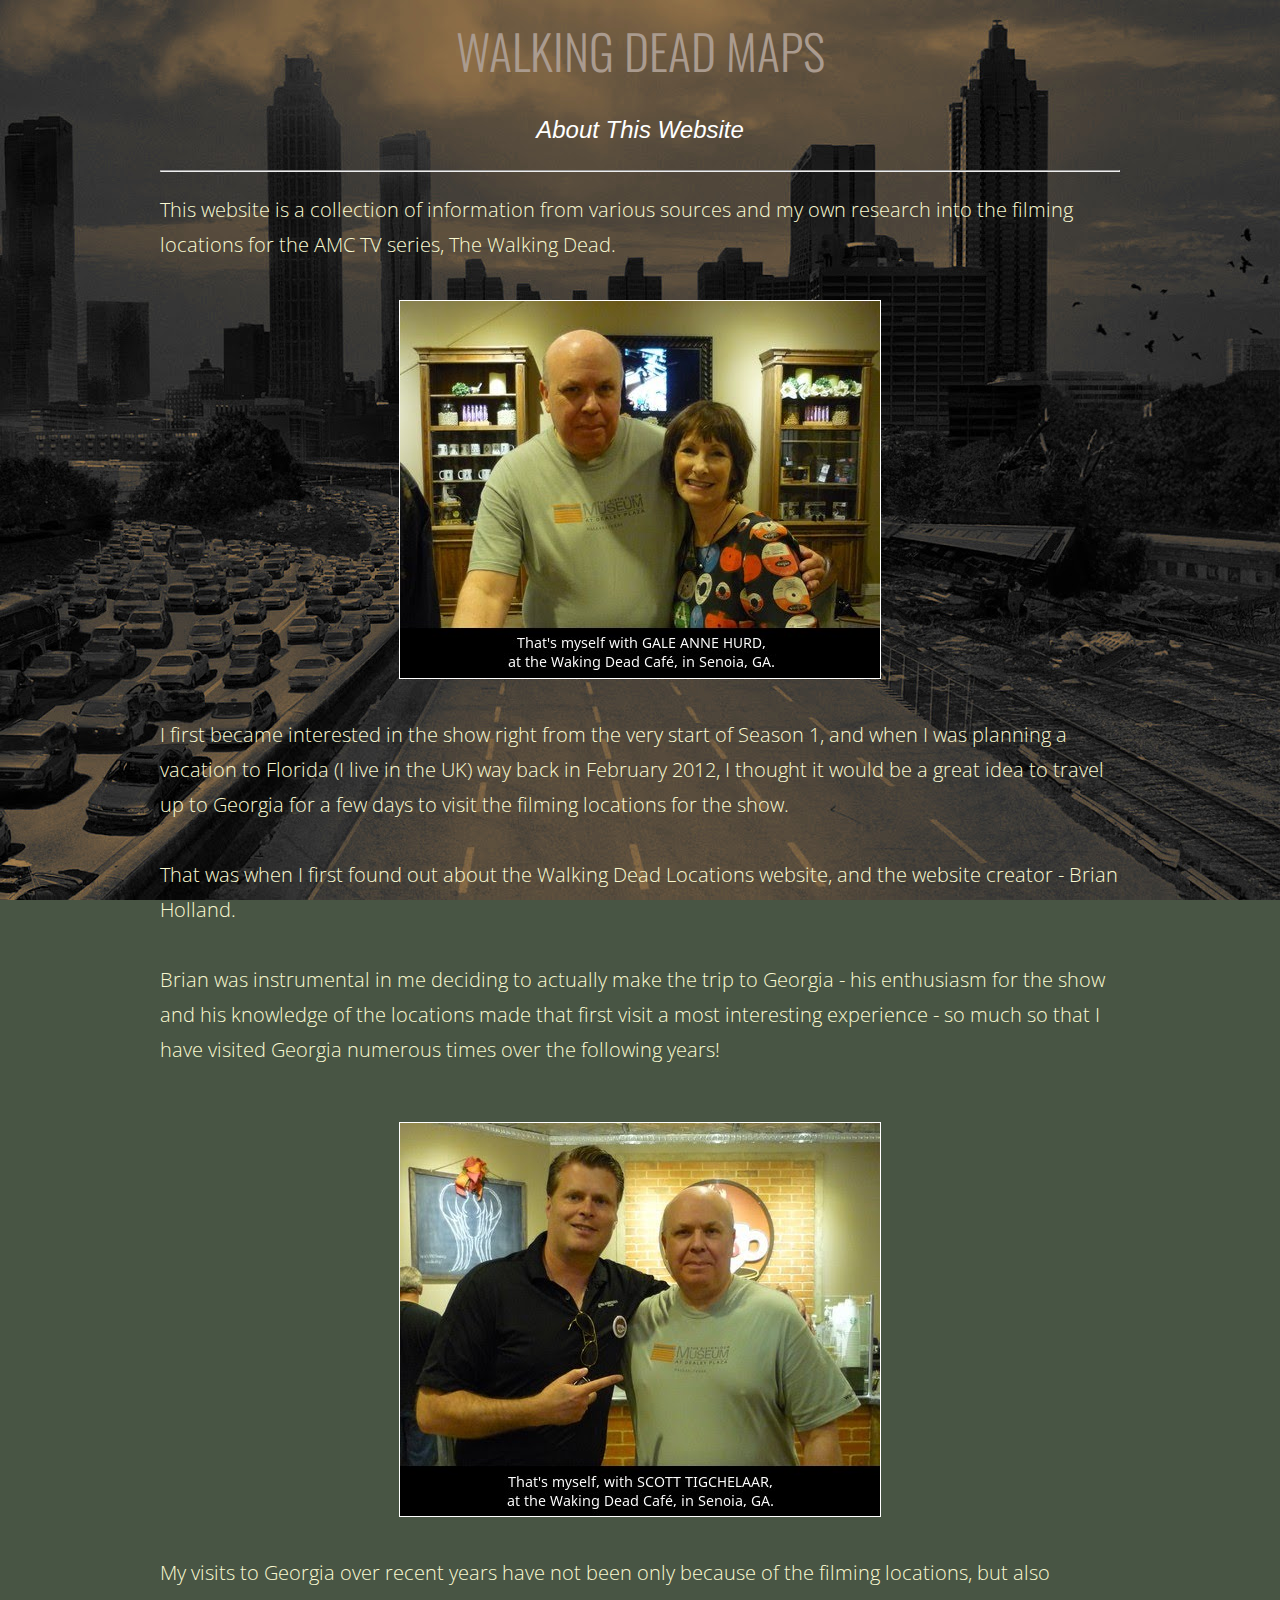
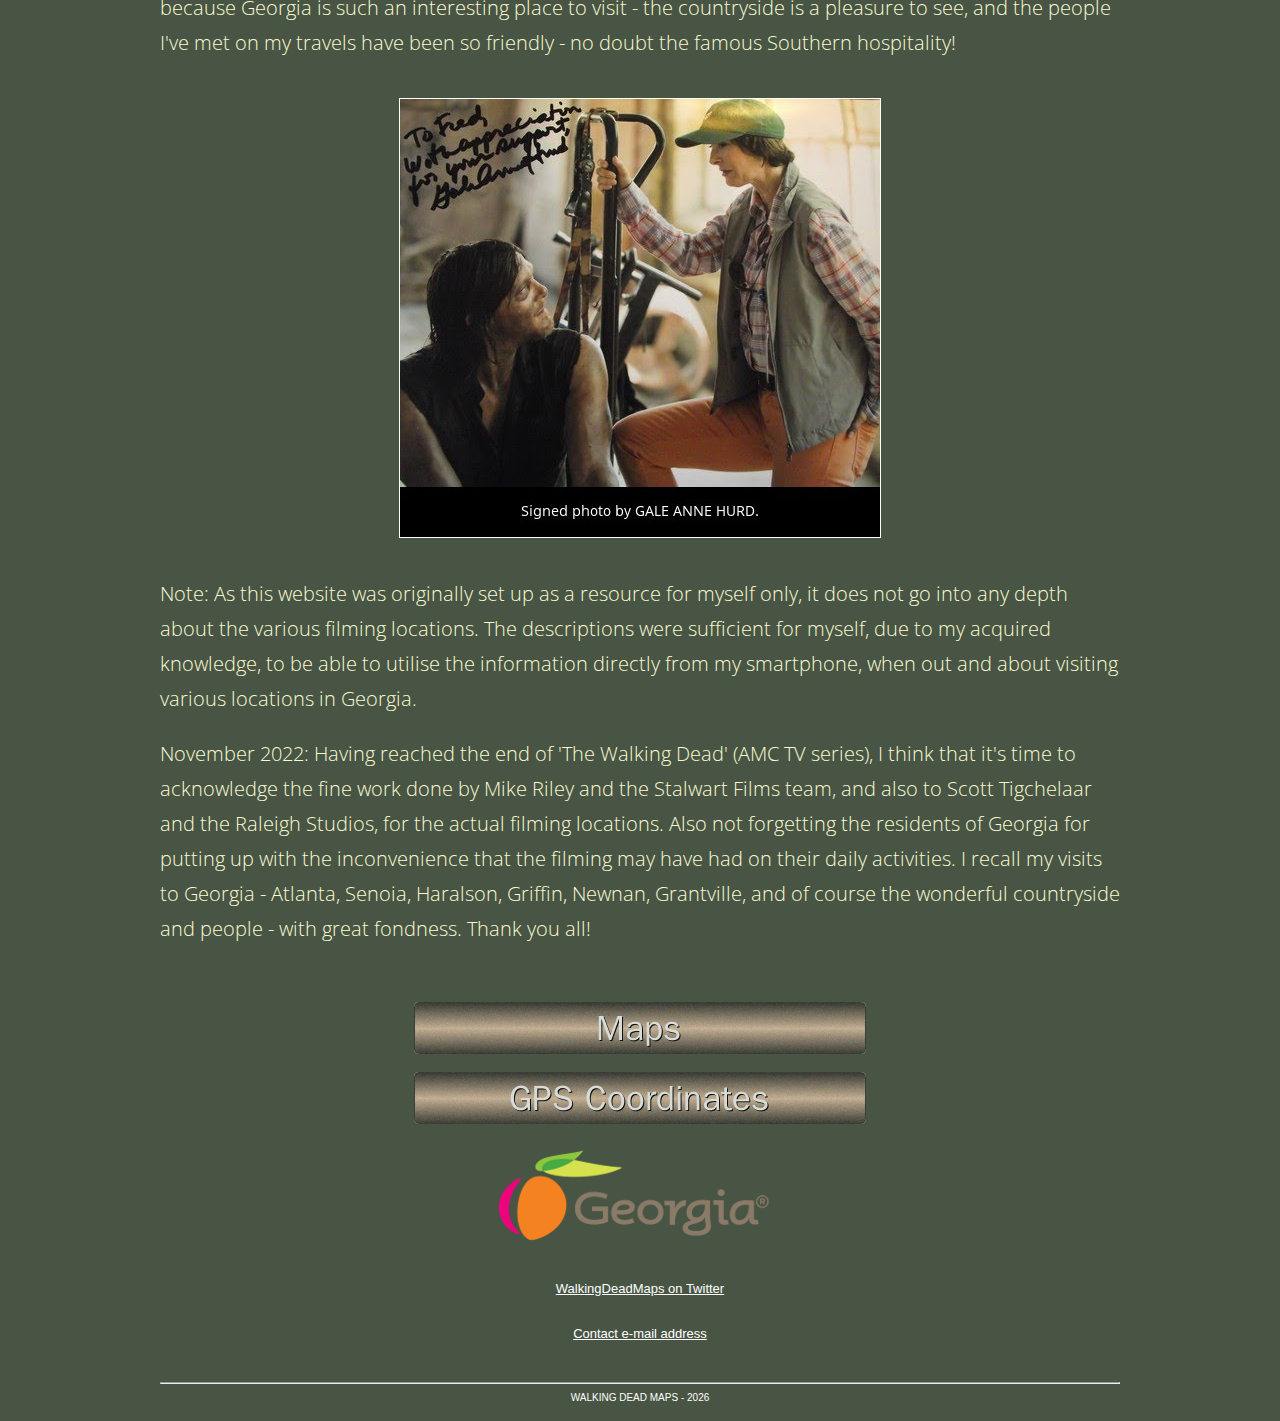
==== commit 84a66e0d: "Add files via upload" ====
--- a/index.html
+++ b/index.html
@@ -1,111 +1,111 @@
-<html>
-<head>
-<link rel="preconnect" href="https://fonts.googleapis.com">
-<link rel="preconnect" href="https://fonts.gstatic.com" crossorigin>
-<link href="https://fonts.googleapis.com/css2?family=Open+Sans&family=Oswald&display=swap" rel="stylesheet">
-<meta http-equiv="Content-Type" content="text/html; charset=iso-8859-1">
-<title>Walking Dead Maps - About This Website</title>
-<meta name="TITLE" content="Walking Dead Maps - About This Website">
-<meta name="DESCRIPTION" content="This website is a collection of information from various sources and my own research into the filming locations for the AMC TV series, The Walking Dead.">
-<meta name="KEYWORDS" content="WALKING, DEAD, LOCATIONS, PHOTOS, MAPS, ALEXANDRIA, HILLTOP, KINGDOM, OCEANSIDE, PRISON, GEORGIA, SENOIA, ATLANTA, HARALSON, NEWNAN, GRIFFIN, HAMPTON, WOODBURY">
-<meta name="viewport" content="width=device-width, initial-scale=1">
-<meta name="OWNER" content="WalkingDeadMaps">
-<link rel="stylesheet" type="text/css" media="screen" href="walkingdeadmaps.css" />
-<link rel="shortcut icon" href="favicon.ico">
-<link href="https://fosstodon.org/@fredonline" rel="me">
-</head>
-<CENTER>
-<BR><BR>
-<table cellpadding="0" cellspacing="0" width="75%" border="0">
-<tr>
-<td>
-	  <div align="center"><H2>WALKING DEAD MAPS</H2>
-	  <font color="#FFFFFF"><I><font size="+2">About This Website</I></font></div>
-	 <BR><HR>
-	 <H3>This website is a collection of information from various sources and my own research into the filming locations for the AMC TV series, The Walking Dead.</H3>
-	 <BR>
-	  <div align="center"><img src="gailnme2.jpg" border="1" color="#C0C0C0" title="That's myself with GALE ANNE HURD, at the Waking Dead Caf�, in Senoia, GA."></div>
-	  <BR>
-	  <H3>I first became interested in the show right from the very start of Season 1, and 
-	  when I was planning a vacation to Florida (I live in the UK) way back in 
-	  February 2012, I thought it would be a great idea to travel up to Georgia for a 
-	  few days to visit the filming locations for the show.<BR><BR>
-That was when I first found out about the Walking Dead Locations website, and the website creator - Brian Holland.<BR><BR>
-Brian was instrumental in me deciding to actually make the trip to Georgia - his 
-enthusiasm for the show and his knowledge of the locations made that first 
-visit a most interesting experience - so much so that I have visited Georgia numerous times over the following years!<BR><BR></H3>
-<div align="center"><img src="scottnme2.jpg" border="1" color="#C0C0C0" title="That's myself with SCOTT TIGCHELAAR, at the Waking Dead Caf�, in Senoia, GA."></div>
-	  <BR>
-	  <H3>My visits to Georgia over recent years have not been only because of the 
-	  filming locations, but also because Georgia is such an interesting place to visit - 
-	  the countryside is a pleasure to see, and the people I've met on my travels have been so friendly - no doubt the famous Southern hospitality!</H3>
-	  <BR>
-	  <div align="center"><img src="signedgail2.jpg" border="1" color="#C0C0C0" title="Signed photo by GALE ANNE HURD."></div>
-	  <BR>
-	  <H3>Note: As this website was originally set up as a resource for myself only, it does 
-	  not go into any depth about the various filming locations. The descriptions 
-	  were sufficient for myself, due to my acquired knowledge, to be able to utilise 
-	  the information directly from my smartphone, when out and about visiting 
-	  various locations in Georgia.</H3>
-	  <H3>November 2022: Having reached the end of 'The Walking Dead' (AMC TV series), I think that it's time to acknowledge the fine work done by Mike Riley and the Stalwart Films team, and also to Scott Tigchelaar and the Raleigh Studios, for the actual filming locations. Also not forgetting the residents of Georgia for putting up with the inconvenience that the filming may have had on their daily activities. I recall my visits to Georgia - Atlanta, Senoia, Haralson, Griffin, Newnan, Grantville, and of course the wonderful countryside and people - with great fondness. Thank you all!</H3><BR><BR>
-	  <div align="center"><a href="maps.html"><img src="maps80.png" title="Maps" /></a>
-	  <BR><BR>
-	  <a href="gps.html"><img src="gps80.png" title="GPS Coordinates"></a>
-<BR><BR>
-	  <a href="http://www.exploregeorgia.org/"><img src="georgiaonmymind.png" title="Official Georgia Tourism & Travel Site"></a>	  
-	  <BR></div>
-	  </TD>
-</TR>
-</TABLE>
-<!-- tables are friendlier! end -->
-<table cellpadding="0" cellspacing="0" width="75%" border="0">
-<tr>
-<td>
-<BR>
-<font color="#828282" face="verdana,arial" size="2">
-<div align="center"><a href="https://twitter.com/WalkingDeadMaps/" target="_blank">WalkingDeadMaps on Twitter</a></div>
-<BR>
-<div align="center"><a href="&#109;&#97;&#105;&#108;&#116;&#111;&#58;&#100;&#101;&#115;&#105;&#103;&#110;&#101;&#100;&#95;&#100;&#101;&#102;&#101;&#110;&#115;&#101;&#49;&#57;&#48;&#64;&#115;&#105;&#109;&#112;&#108;&#101;&#108;&#111;&#103;&#105;&#110;&#46;&#99;&#111;&#109;">&#67;&#111;&#110;&#116;&#97;&#99;&#116;&#32;&#101;&#45;&#109;&#97;&#105;&#108;&#32;&#97;&#100;&#100;&#114;&#101;&#115;&#115;</a></div>
-</font>
-<BR><HR>
-<center><font color="#FFFFFF" face="verdana,arial" size=
-"1">
-WALKING DEAD MAPS - 
-
-            <script language="JavaScript" type="text/javascript">
-
-<!--
-
-var today = new Date();
-
-function takeYear(theDate)
-
-{
-
-x = theDate.getYear();
-
-var y = x % 100;
-
-y += (y < 38) ? 2000 : 1900;
-
-return y;
-
-}
-
-document.write('' + takeYear(today) + '');
-
-// -->
-
-            </script>
-			</font></center>
-<BR>
-</td>
-</tr>
-</table>
-</DIV>
- </TD>
-</TR>
-</TABLE></CENTER>
-</body>
-</html>
-
+<html>
+<head>
+<link rel="preconnect" href="https://fonts.googleapis.com">
+<link rel="preconnect" href="https://fonts.gstatic.com" crossorigin>
+<link href="https://fonts.googleapis.com/css2?family=Open+Sans&family=Oswald&display=swap" rel="stylesheet">
+<meta http-equiv="Content-Type" content="text/html; charset=iso-8859-1">
+<title>Walking Dead Maps - About This Website</title>
+<meta name="TITLE" content="Walking Dead Maps - About This Website">
+<meta name="DESCRIPTION" content="This website is a collection of information from various sources and my own research into the filming locations for the AMC TV series, The Walking Dead.">
+<meta name="KEYWORDS" content="WALKING, DEAD, LOCATIONS, PHOTOS, MAPS, ALEXANDRIA, HILLTOP, KINGDOM, OCEANSIDE, PRISON, GEORGIA, SENOIA, ATLANTA, HARALSON, NEWNAN, GRIFFIN, HAMPTON, WOODBURY">
+<meta name="viewport" content="width=device-width, initial-scale=1">
+<meta name="OWNER" content="WalkingDeadMaps">
+<link rel="stylesheet" type="text/css" media="screen" href="walkingdeadmaps.css" />
+<link rel="shortcut icon" href="favicon.ico">
+<link href="https://social.vivaldi.net/@fredonline" rel="me">
+</head>
+<CENTER>
+<BR><BR>
+<table cellpadding="0" cellspacing="0" width="75%" border="0">
+<tr>
+<td>
+	  <div align="center"><H2>WALKING DEAD MAPS</H2>
+	  <font color="#FFFFFF"><I><font size="+2">About This Website</I></font></div>
+	 <BR><HR>
+	 <H3>This website is a collection of information from various sources and my own research into the filming locations for the AMC TV series, The Walking Dead.</H3>
+	 <BR>
+	  <div align="center"><img src="gailnme2.jpg" border="1" color="#C0C0C0" title="That's myself with GALE ANNE HURD, at the Waking Dead Caf�, in Senoia, GA."></div>
+	  <BR>
+	  <H3>I first became interested in the show right from the very start of Season 1, and 
+	  when I was planning a vacation to Florida (I live in the UK) way back in 
+	  February 2012, I thought it would be a great idea to travel up to Georgia for a 
+	  few days to visit the filming locations for the show.<BR><BR>
+That was when I first found out about the Walking Dead Locations website, and the website creator - Brian Holland.<BR><BR>
+Brian was instrumental in me deciding to actually make the trip to Georgia - his 
+enthusiasm for the show and his knowledge of the locations made that first 
+visit a most interesting experience - so much so that I have visited Georgia numerous times over the following years!<BR><BR></H3>
+<div align="center"><img src="scottnme2.jpg" border="1" color="#C0C0C0" title="That's myself with SCOTT TIGCHELAAR, at the Waking Dead Caf�, in Senoia, GA."></div>
+	  <BR>
+	  <H3>My visits to Georgia over recent years have not been only because of the 
+	  filming locations, but also because Georgia is such an interesting place to visit - 
+	  the countryside is a pleasure to see, and the people I've met on my travels have been so friendly - no doubt the famous Southern hospitality!</H3>
+	  <BR>
+	  <div align="center"><img src="signedgail2.jpg" border="1" color="#C0C0C0" title="Signed photo by GALE ANNE HURD."></div>
+	  <BR>
+	  <H3>Note: As this website was originally set up as a resource for myself only, it does 
+	  not go into any depth about the various filming locations. The descriptions 
+	  were sufficient for myself, due to my acquired knowledge, to be able to utilise 
+	  the information directly from my smartphone, when out and about visiting 
+	  various locations in Georgia.</H3>
+	  <H3>November 2022: Having reached the end of 'The Walking Dead' (AMC TV series), I think that it's time to acknowledge the fine work done by Mike Riley and the Stalwart Films team, and also to Scott Tigchelaar and the Raleigh Studios, for the actual filming locations. Also not forgetting the residents of Georgia for putting up with the inconvenience that the filming may have had on their daily activities. I recall my visits to Georgia - Atlanta, Senoia, Haralson, Griffin, Newnan, Grantville, and of course the wonderful countryside and people - with great fondness. Thank you all!</H3><BR><BR>
+	  <div align="center"><a href="maps.html"><img src="maps80.png" title="Maps" /></a>
+	  <BR><BR>
+	  <a href="gps.html"><img src="gps80.png" title="GPS Coordinates"></a>
+<BR><BR>
+	  <a href="http://www.exploregeorgia.org/"><img src="georgiaonmymind.png" title="Official Georgia Tourism & Travel Site"></a>	  
+	  <BR></div>
+	  </TD>
+</TR>
+</TABLE>
+<!-- tables are friendlier! end -->
+<table cellpadding="0" cellspacing="0" width="75%" border="0">
+<tr>
+<td><BR>
+<font color="#828282" face="verdana,arial" size="2">
+<div align="center"><a href="https://twitter.com/WalkingDeadMaps/" target="_blank">WalkingDeadMaps on Twitter</a></div>
+<BR><BR>
+<div align="center"><a href="&#109;&#97;&#105;&#108;&#116;&#111;&#58;&#115;&#119;&#105;&#102;&#116;&#46;&#115;&#111;&#99;&#107;&#55;&#55;&#55;&#54;&#64;&#52;&#102;&#106;&#115;&#46;&#99;&#111;&#109;">&#67;&#111;&#110;&#116;&#97;&#99;&#116;&#32;&#101;&#45;&#109;&#97;&#105;&#108;&#32;&#97;&#100;&#100;&#114;&#101;&#115;&#115;
+</a><BR><BR>
+</div>
+</font>
+<BR><HR>
+<center><font color="#FFFFFF" face="verdana,arial" size=
+"1">
+WALKING DEAD MAPS - 
+
+            <script language="JavaScript" type="text/javascript">
+
+<!--
+
+var today = new Date();
+
+function takeYear(theDate)
+
+{
+
+x = theDate.getYear();
+
+var y = x % 100;
+
+y += (y < 38) ? 2000 : 1900;
+
+return y;
+
+}
+
+document.write('' + takeYear(today) + '');
+
+// -->
+
+            </script>
+			</font></center>
+<BR>
+</td>
+</tr>
+</table>
+</DIV>
+ </TD>
+</TR>
+</TABLE></CENTER>
+</body>
+</html>
